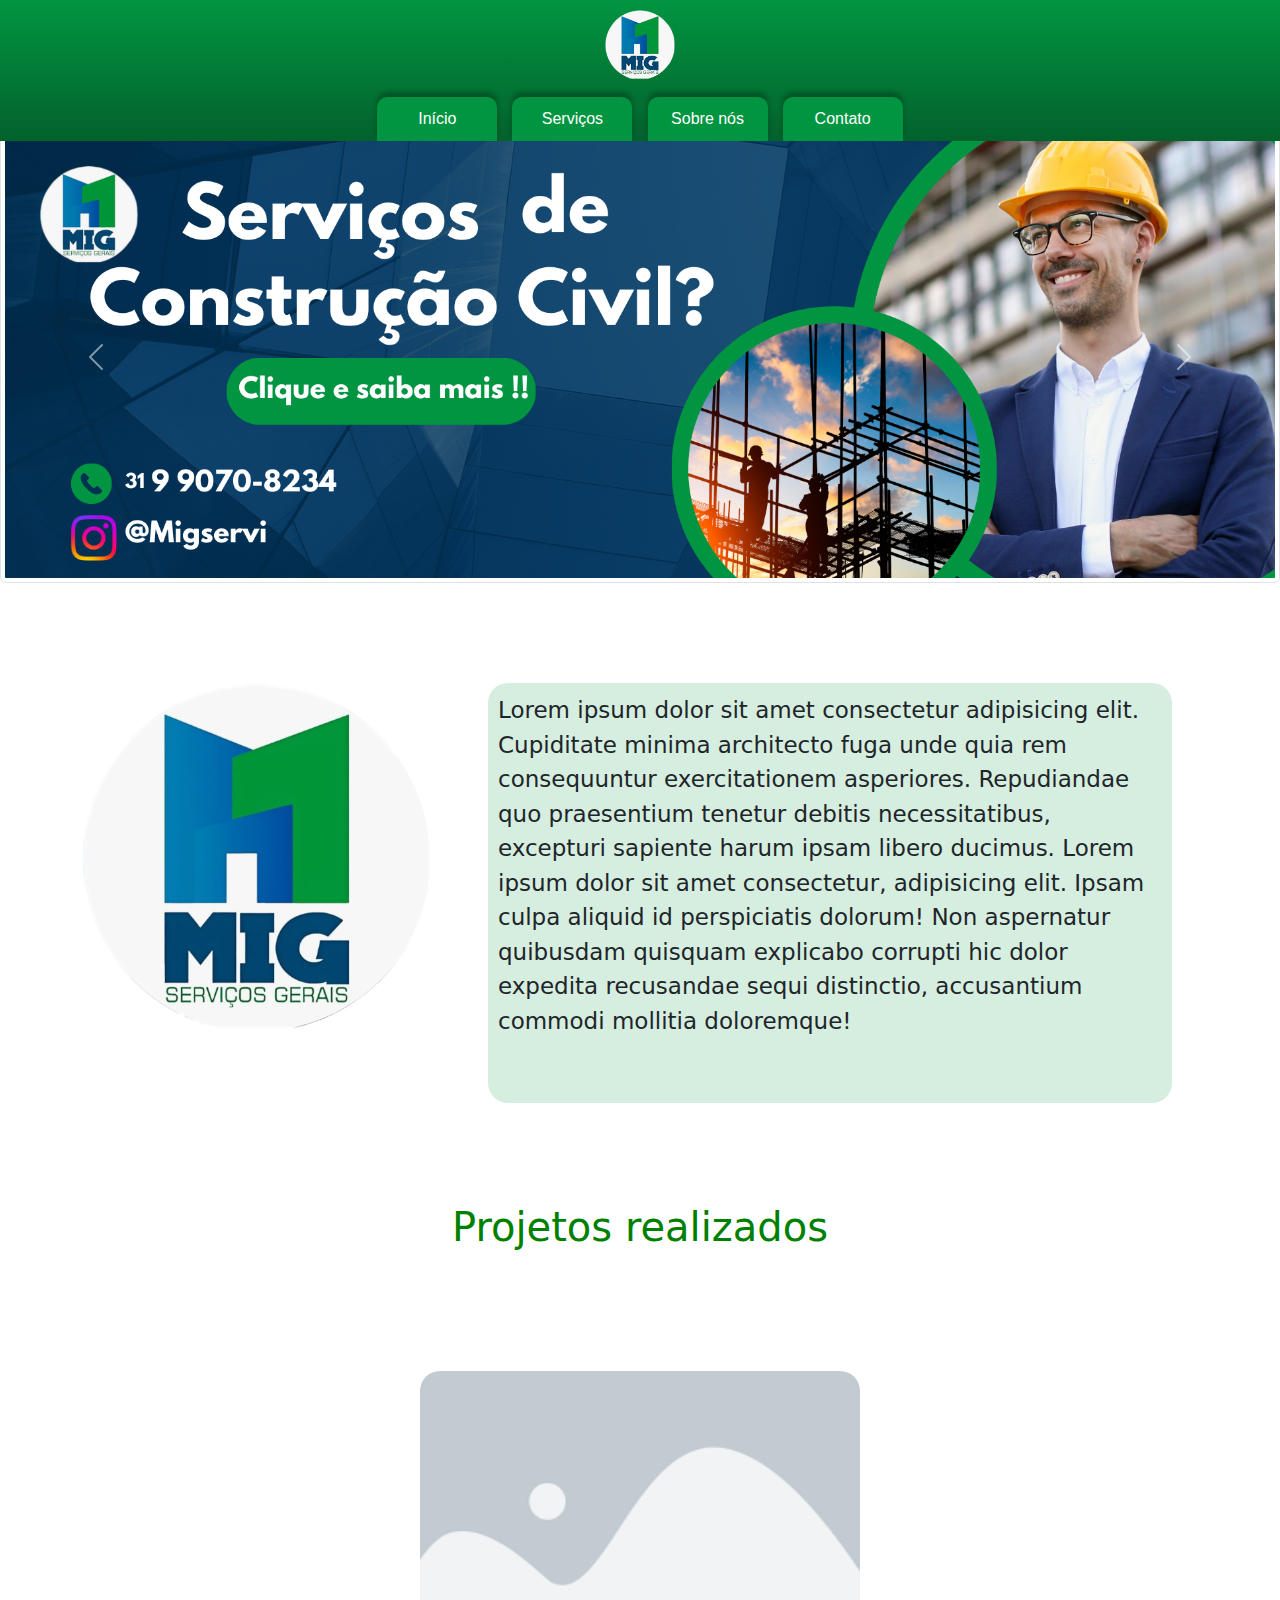
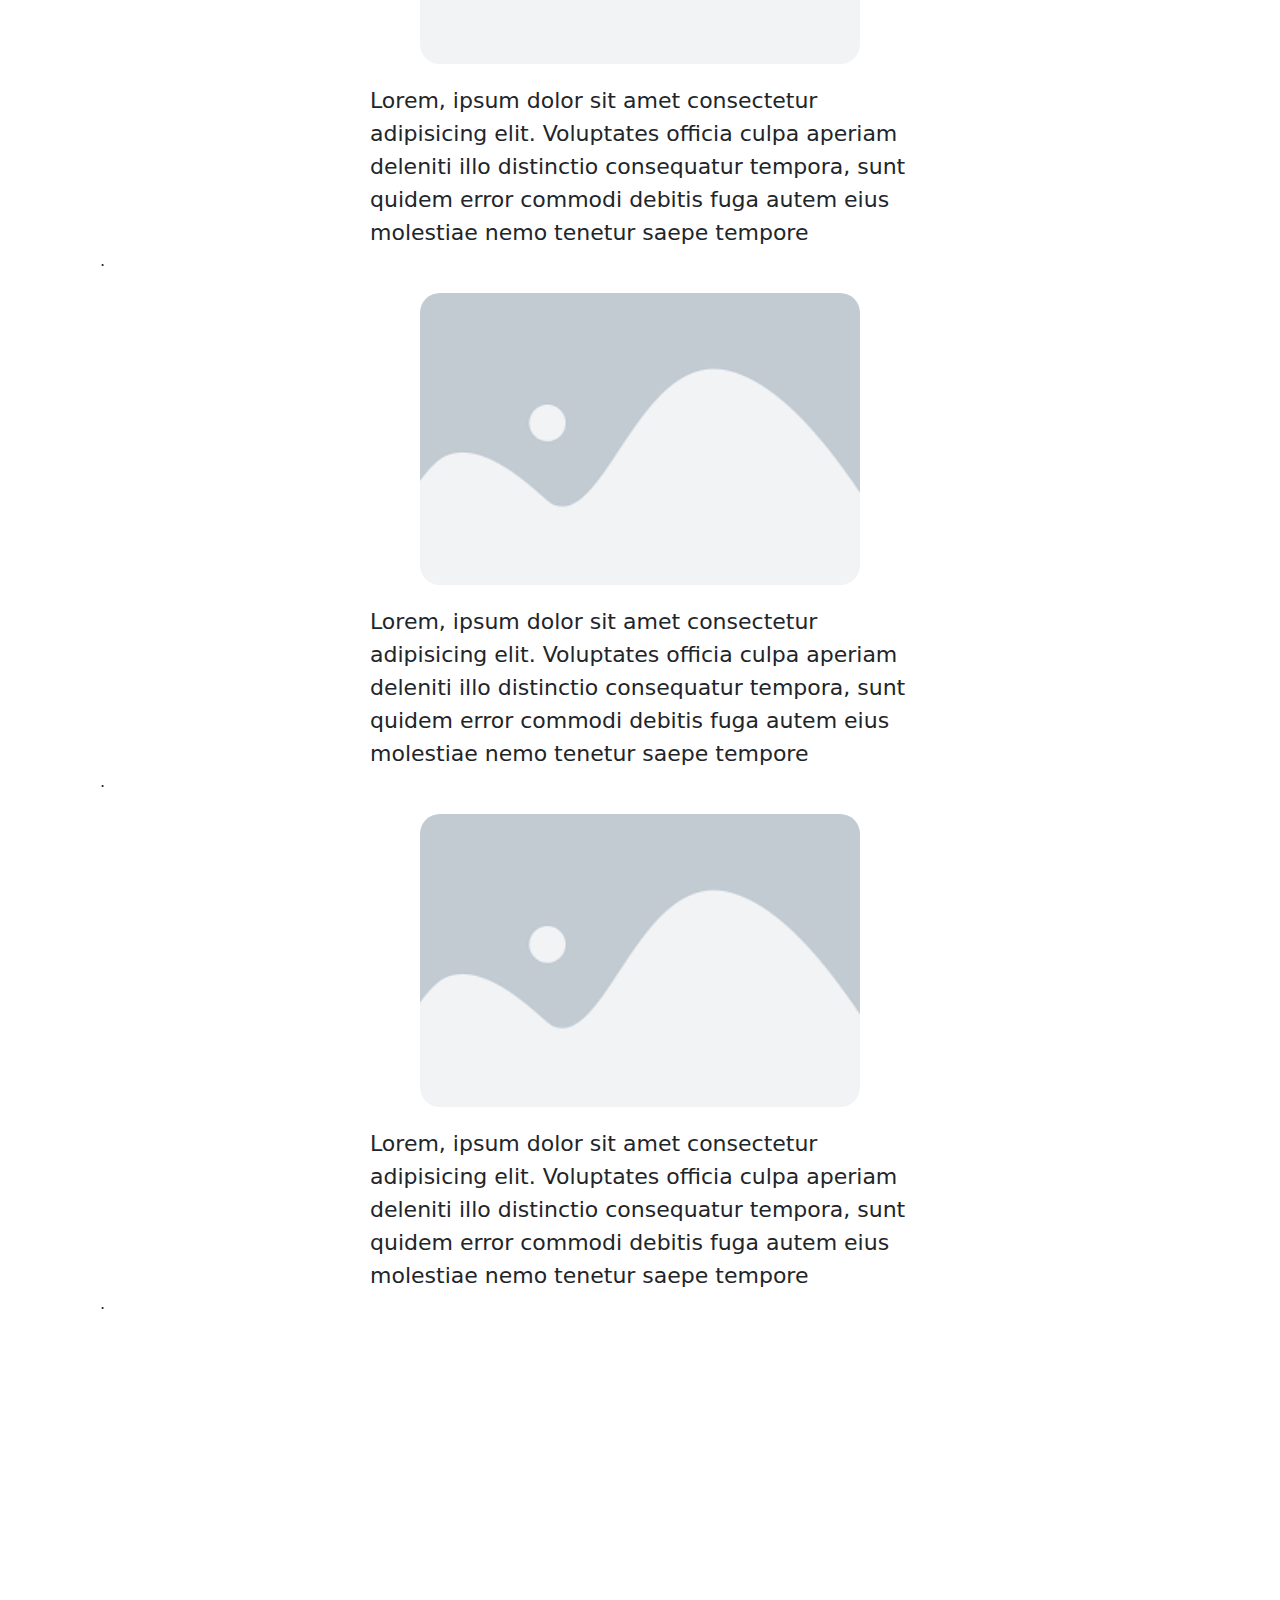
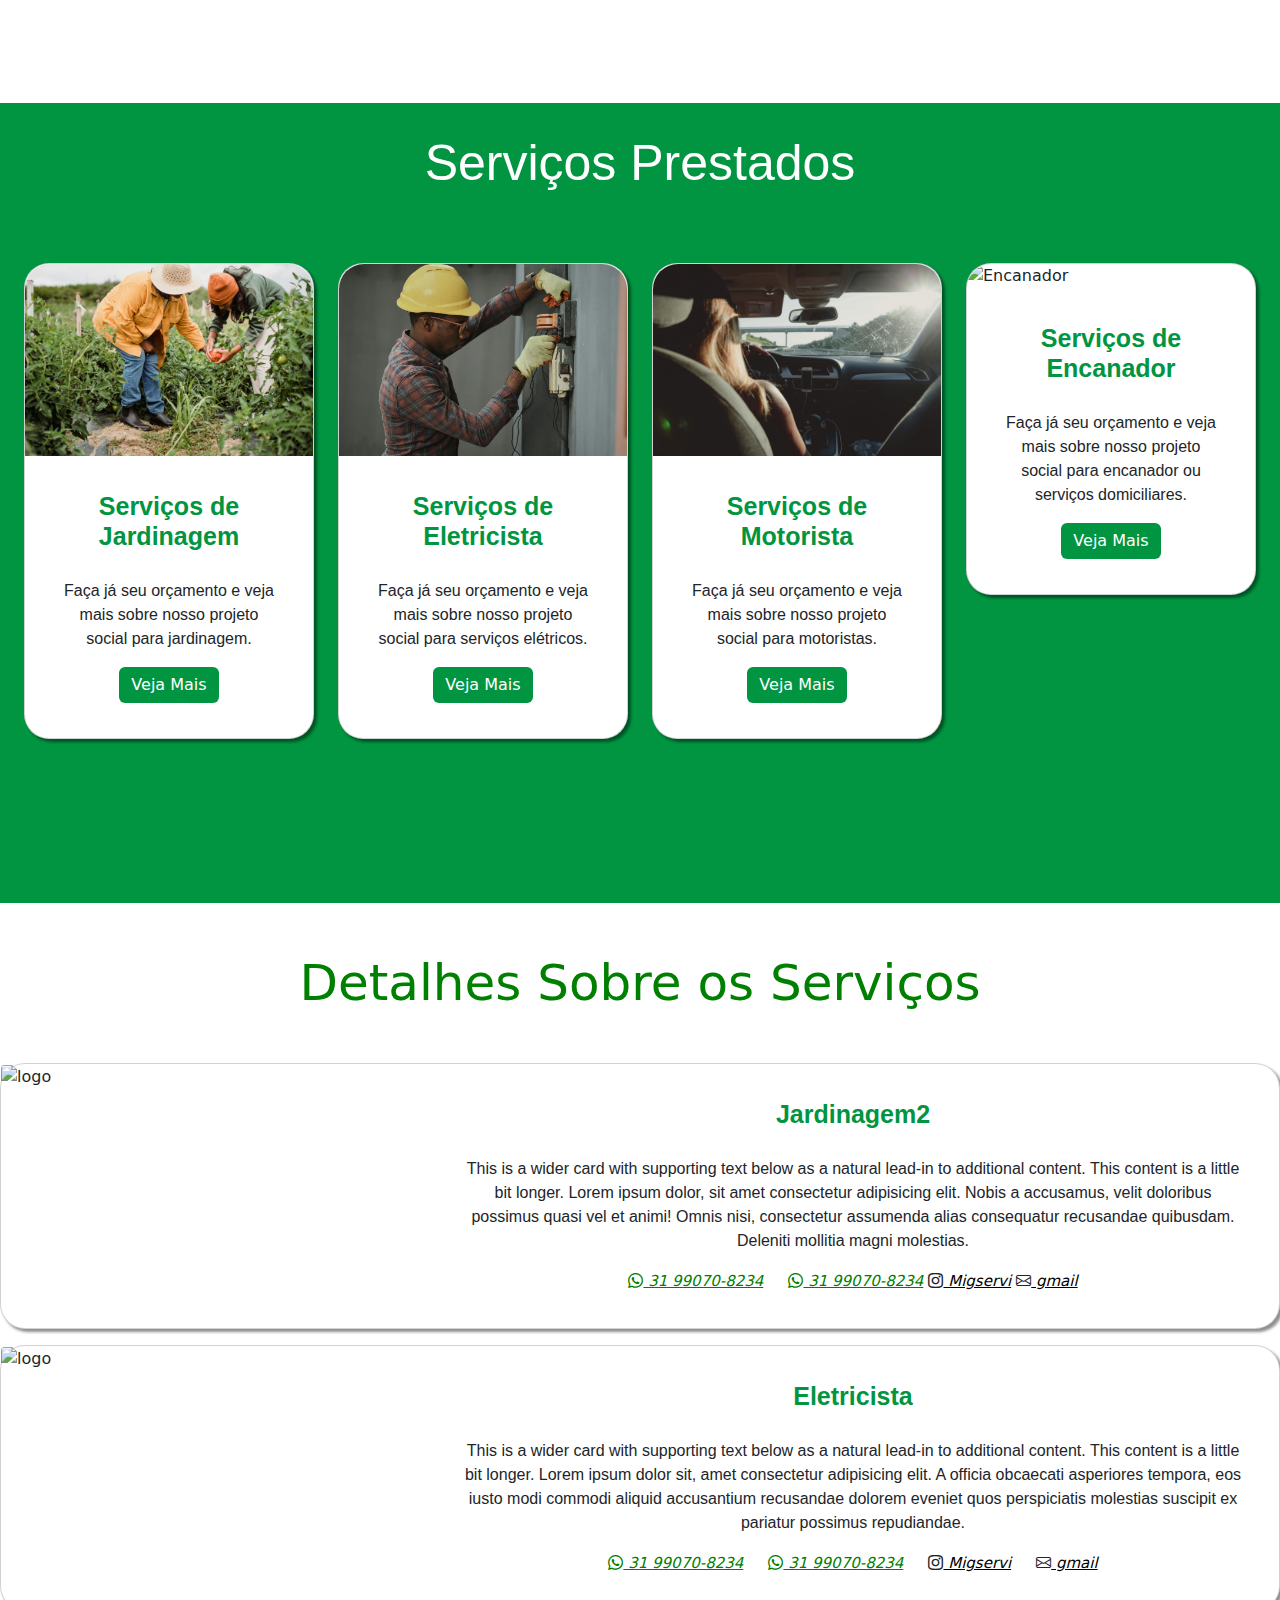
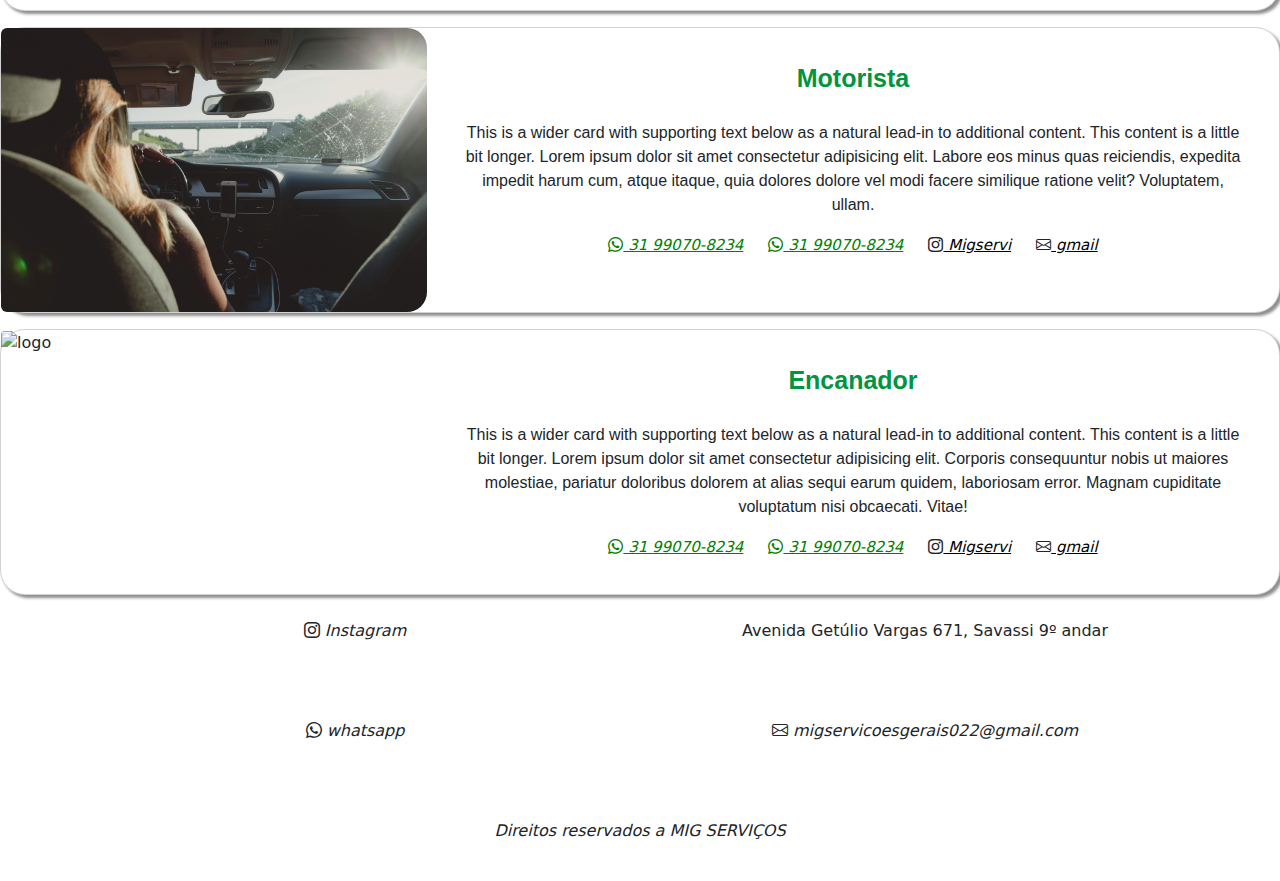
==== index.html @ 72999a4c "Initial commit" ====
<!DOCTYPE html>
<html lang="en">
<head>
    <meta charset="UTF-8">
    <meta name="viewport" content="width=device-width, initial-scale=1.0">
    <title>MIG Serviços</title>

    <link rel="shortcut icon" href="imagens/logo.png" type="image/x-icon">
      <!-- botstrap -->
      <link href="https://cdn.jsdelivr.net/npm/bootstrap@5.3.3/dist/css/bootstrap.min.css" rel="stylesheet" integrity="sha384-QWTKZyjpPEjISv5WaRU9OFeRpok6YctnYmDr5pNlyT2bRjXh0JMhjY6hW+ALEwIH" crossorigin="anonymous">

    
      

      

    <link rel="stylesheet" href="estilos/style.css">
    
    <link rel="stylesheet" href="estilos/media-queries.css">

    <link href="https://fonts.googleapis.com/css2?family=Material+Symbols+Outlined" rel="stylesheet" />

  

    <link rel="stylesheet" href="https://cdn.jsdelivr.net/npm/bootstrap-icons@1.11.3/font/bootstrap-icons.min.css">
</head>



<body onresize="mudouTamanho()">
<header>
    <h1><img style="width: 70px; position:static;" src="imagens/logo.png" alt="logo mig"></h1>
<span style="color: white;" id="burguer" class="material-symbols-outlined" onclick="clickMenu()">Menu</span>
<menu id="cab">
    <ul>
        <li><a href="#">Início</a></li>
        <li><a href="#s3">Serviços</a></li>
        <li><a href="#">Sobre nós</a></li>
        <li><a href="#ctt">Contato</a></li>
    </ul>
</menu>
</header>   




<!-- CORPO DA PAGINA -->


<!-- CARROSSEL -->
<main>
    
    <!-- Inicio do Carousel -->
    <div id="shortCarousel" class="carousel slide" data-ride="carousel" data-interval="5000">
        <div class="carousel-inner">
        <div class="carousel-inner">
            <div class="carousel-item active">
                <a href="https://wa.me/5531990708234?text=Ol%C3%A1+vim+do+Site+da+Mig+Servi%C3%A7os+%21%2" target="_blank">
                    <picture>
                        <source media="(max-width:650px)" srcset="imagens/limpeza.png" type="image/svg+xml">
                        <img src="imagens/tela1.png" class="img-fluid img-thumbnail" alt="...">
                      </picture>
                </a>
            </div>
            <div class="carousel-item">
                <a href="https://wa.me/5531990708234?text=Ol%C3%A1+vim+do+Site+da+Mig+Servi%C3%A7os+%21%2l" target="_blank">
                    <picture>
                        <source media="(max-width:650px)" srcset="imagens/tela3.2.png" type="image/svg+xml">
                        <img src="imagens/tela2.png" class="img-fluid img-thumbnail" alt="...">
                      </picture>
                </a>
            </div>
            <div class="carousel-item">
                <a href="https://wa.me/5531990708234?text=Ol%C3%A1+vim+do+Site+da+Mig+Servi%C3%A7os+%21%2" target="_blank">
                    <picture>
                        <source media="(max-width:650px)" srcset="imagens/tela1.2.png" type="image/svg+xml">
                        <img src="imagens/tela3.png" class="img-fluid img-thumbnail" alt="...">
                      </picture>
                </a>
            </div>
        </div>
        <a class="carousel-control-prev" href="#shortCarousel" role="button" data-slide="prev">
            <span class="carousel-control-prev-icon" aria-hidden="true"></span>
            <span class="sr-only"></span>
        </a>
        <a class="carousel-control-next" href="#shortCarousel" role="button" data-slide="next">
            <span class="carousel-control-next-icon" aria-hidden="true"></span>
            <span class="sr-only"></span>
        </a>
    </div>
    <!-- Fim do Carousel -->
    
    
    <!-- FIM CARROSSEL -->
    
    
    
    
    
        <section class="container-fluid " id="s1">
    
                <div class="container">
    
                    <div style="position: relative;top: 100px;" class="row">
    
                        <div class="col-4"> <img src="imagens/logo.png" alt=""></div>
                        <div id="txts1" class="col-8 align-self-center">Lorem ipsum dolor sit amet consectetur adipisicing elit. Cupiditate minima architecto fuga unde quia rem consequuntur exercitationem asperiores. Repudiandae quo praesentium tenetur debitis necessitatibus, excepturi sapiente harum ipsam libero ducimus. Lorem ipsum dolor sit amet consectetur, adipisicing elit. Ipsam culpa aliquid id perspiciatis dolorum! Non aspernatur quibusdam quisquam explicabo corrupti hic dolor expedita recusandae sequi distinctio, accusantium commodi mollitia doloremque! </div>
    
                    </div>
    
                </div>
    
                </section>
    
    
                <!-- PROJETOS INICIO -->
        <section style="display: block;" class="container-fluid" id="s2">
    
        <h1>Projetos realizados</h1>
    
        <div class="conatainer">
    
            <div class="row row-cols-1">
    
                <div class="col img"><img src="imagens/images.png" alt=""></div>
                <div class="col desc"><p>Lorem, ipsum dolor sit amet consectetur adipisicing elit. Voluptates officia culpa aperiam deleniti illo distinctio consequatur tempora, sunt quidem error commodi debitis fuga autem eius molestiae nemo tenetur saepe tempore</p>.</div>
                
                <div class="col img"><img src="imagens/images.png" alt=""></div>
                <div class="col desc"><p>Lorem, ipsum dolor sit amet consectetur adipisicing elit. Voluptates officia culpa aperiam deleniti illo distinctio consequatur tempora, sunt quidem error commodi debitis fuga autem eius molestiae nemo tenetur saepe tempore</p>.</div>
                
                <div class="col img"><img src="imagens/images.png" alt=""></div>
                <div class="col desc"><p>Lorem, ipsum dolor sit amet consectetur adipisicing elit. Voluptates officia culpa aperiam deleniti illo distinctio consequatur tempora, sunt quidem error commodi debitis fuga autem eius molestiae nemo tenetur saepe tempore</p>.</div>
    
    
            </div>
        </div>
        </section>
    
    
        <!-- PROJETOS FIM -->
    
    
        <section class="container-fluid" id="s3">
    
            <h1>Serviços Prestados</h1>
    
           <!-- Início dos cards -->
           <div class="cards">
            <div class="container-fluid mt-4">
                <div class="row">
                    <div class="col-md-3 mb-4">
                        <div class="card rounded-card">
                            <img src="imagens/jardinagem.jpg" class="card-img-top" alt="Jardinagem">
                            <div class="card-body">
                                <h5 class="card-title">Serviços de Jardinagem</h5>
                                <p class="card-text">Faça já seu orçamento e veja mais sobre nosso projeto social para
                                    jardinagem.</p>
                                <a href="#" class="btn btn-custom">Veja Mais</a>
                            </div>
                        </div>
                    </div>
                    <!-- card 2 -->
                    <div class="col-md-3 mb-4">
                        <div class="card rounded-card">
                            <img src="imagens/eletricista.jpg" class="card-img-top" alt="Eletricista">
                            <div class="card-body">
                                <h5 class="card-title">Serviços de Eletricista</h5>
                                <p class="card-text">Faça já seu orçamento e veja mais sobre nosso projeto social para
                                    serviços elétricos.</p>
                                <a href="#" class="btn btn-custom">Veja Mais</a>
                            </div>
                        </div>
                    </div>
                    <!-- card 3 -->
                    <div class="col-md-3 mb-4">
                        <div class="card rounded-card">
                            <img src="imagens/motorista.jpg" class="card-img-top" alt="Motorista">
                            <div class="card-body">
                                <h5 class="card-title">Serviços de Motorista</h5>
                                <p class="card-text">Faça já seu orçamento e veja mais sobre nosso projeto social para
                                    motoristas.</p>
                                <a href="#" class="btn btn-custom">Veja Mais</a>
                            </div>
                        </div>
                    </div>
                    <!-- card 4 -->
                    <div class="col-md-3 mb-4">
                        <div class="card rounded-card">
                            <img src="imagens/encanador.jpg" class="card-img-top" alt="Encanador">
                            <div class="card-body">
                                <h5 class="card-title">Serviços de Encanador</h5>
                                <p class="card-text">Faça já seu orçamento e veja mais sobre nosso projeto social para
                                    encanador ou serviços domiciliares.</p>
                                <a href="#" class="btn btn-custom">Veja Mais</a>
                            </div>
                        </div>
                    </div>
                </div>
            </div>
        </div>
        <!-- Fim dos cards -->
    
    
    
        </section>
            <!-- Fim dos cards -->
    
    
    
        <section class="container" id="s4"> </section>
    
        <h1 style="text-align: center; margin-top: -200px; margin-bottom: 50px; font-size: 50px;">Detalhes Sobre os Serviços</h1>
    
    
         <!-- Inicio cards horizontal -->
    
             <!-- inicio card horizontal 1 -->
             <div id="distanciacardshorizontal" class="card mb-3 mx-auto" >
                <div class="row g-0">
                    <div class="col-md-4">
                        <img id="imgcard" src="imagens/jardinagem2.jpg" class="img-fluid rounded-start" alt="logo">
                    </div>
                    <div class="col-md-8">
                        <div class="card-body">
                            <h5 class="card-title">Jardinagem2</h5>
                            <p class="card-text">This is a wider card with supporting text below as a natural lead-in to additional content. This content is a little bit longer. Lorem ipsum dolor, sit amet consectetur adipisicing elit. Nobis a accusamus, velit doloribus possimus quasi vel et animi! Omnis nisi, consectetur assumenda alias consequatur recusandae quibusdam. Deleniti mollitia magni molestias.</p>
                        <i class="bi bi-whatsapp" style="color: green; font-size: 15px"><a href="https://wa.me/5531990708234?text=Ol%C3%A1+vim+do+Site+da+Mig+Servi%C3%A7os+%21%21" target="_blank" style="color: green"> 31 99070-8234</a></i>
                             <i class="bi bi-whatsapp" style="color: green; font-size: 15px; margin-left:20px "><a href="https://wa.me/5531990708234?text=Ol%C3%A1+vim+do+Site+da+Mig+Servi%C3%A7os+%21%21" target="_blank" style="color: green"> 31 99070-8234</a></i>
                            <i class="bi bi-instagram" style="font-size: 15px;"><a href="https://instagram.com/migservi" target="_blank" style="color:black;"> Migservi</a></i>
                            <i class="bi bi-envelope" style="font-size: 15px;"><a href="mailto:migservicosgerais022@gmail.com?subject=Contratar Serviço&body=Venho%20do%20Site%20da%20Mig%20Servi%C3%A7os%2C%20quero%20saber%20mais%20sobre%20seus%20servi%C3%A7os!!" target="_blank" style="color:black;"> gmail</a></i>
                        </div>
                    </div>
                </div>
            </div>
            <!-- fim card horizontal 1 -->
    
    
            <!-- inicio card horizontal 2 -->
            <div id="distanciacardshorizontal" class="card mb-3 mx-auto" >
                <div class="row g-0">
                    <div class="col-md-4">
                        <img id="imgcard" src="imagens/eletricista2.jpg" class="img-fluid rounded-start" alt="logo">
                    </div>
                    <div class="col-md-8">
                        <div class="card-body">
                            <h5 class="card-title">Eletricista</h5>
                            <p class="card-text">This is a wider card with supporting text below as a natural lead-in to additional content. This content is a little bit longer. Lorem ipsum dolor sit, amet consectetur adipisicing elit. A officia obcaecati asperiores tempora, eos iusto modi commodi aliquid accusantium recusandae dolorem eveniet quos perspiciatis molestias suscipit ex pariatur possimus repudiandae.</p>
                        <i class="bi bi-whatsapp" style="color: green; font-size: 15px"><a href="https://wa.me/5531990708234?text=Ol%C3%A1+vim+do+Site+da+Mig+Servi%C3%A7os+%21%21" target="_blank" style="color: green"> 31 99070-8234</a></i>
                             <i class="bi bi-whatsapp" style="color: green; font-size: 15px; margin-left:20px "><a href="https://wa.me/5531990708234?text=Ol%C3%A1+vim+do+Site+da+Mig+Servi%C3%A7os+%21%21" target="_blank" style="color: green"> 31 99070-8234</a></i>
                            <i class="bi bi-instagram" style="font-size: 15px; margin-left:20px "><a href="https://instagram.com/migservi" target="_blank" style="color:black;"> Migservi</a></i>
                            <i class="bi bi-envelope" style="font-size: 15px; margin-left:20px "><a href="mailto:migservicosgerais022@gmail.com?subject=Contratar Serviço&body=Venho%20do%20Site%20da%20Mig%20Servi%C3%A7os%2C%20quero%20saber%20mais%20sobre%20seus%20servi%C3%A7os!!" target="_blank" style="color:black;"> gmail</a></i>
                        </div>
                    </div>
                </div>
            </div>
            <!-- fim card horizontal 2 -->
    
    
             <!-- inicio card horizontal 3 -->
             <div id="distanciacardshorizontal" class="card mb-3 mx-auto" >
                <div class="row g-0">
                    <div class="col-md-4">
                        <img id="imgcard" src="imagens/motorista.jpg" class="img-fluid rounded-start" alt="logo">
                    </div>
                    <div class="col-md-8">
                        <div class="card-body">
                            <h5 class="card-title">Motorista</h5>
                            <p class="card-text">This is a wider card with supporting text below as a natural lead-in to additional content. This content is a little bit longer. Lorem ipsum dolor sit amet consectetur adipisicing elit. Labore eos minus quas reiciendis, expedita impedit harum cum, atque itaque, quia dolores dolore vel modi facere similique ratione velit? Voluptatem, ullam.</p>
                        <i class="bi bi-whatsapp" style="color: green; font-size: 15px"><a href="https://wa.me/5531990708234?text=Ol%C3%A1+vim+do+Site+da+Mig+Servi%C3%A7os+%21%21" target="_blank" style="color: green"> 31 99070-8234</a></i>
                             <i class="bi bi-whatsapp" style="color: green; font-size: 15px; margin-left:20px "><a href="https://wa.me/5531990708234?text=Ol%C3%A1+vim+do+Site+da+Mig+Servi%C3%A7os+%21%21" target="_blank" style="color: green"> 31 99070-8234</a></i>
                            <i class="bi bi-instagram" style="font-size: 15px; margin-left:20px "><a href="https://instagram.com/migservi" target="_blank" style="color:black;"> Migservi</a></i>
                            <i class="bi bi-envelope" style="font-size: 15px; margin-left:20px "><a href="mailto:migservicosgerais022@gmail.com?subject=Contratar Serviço&body=Venho%20do%20Site%20da%20Mig%20Servi%C3%A7os%2C%20quero%20saber%20mais%20sobre%20seus%20servi%C3%A7os!!" target="_blank" style="color:black;"> gmail</a></i>
                        </div>
                    </div>
                </div>
            </div>
            <!-- fim card horizontal 3 -->
    
    
             <!-- inicio card horizontal 4 -->
             <div id="distanciacardshorizontal" class="card mb-3 mx-auto" >
                <div class="row g-0">
                    <div class="col-md-4">
                        <img id="imgcard" src="imagens/encanador.jpg" class="img-fluid rounded-start" alt="logo">
                    </div>
                    <div class="col-md-8">
                        <div class="card-body">
                            <h5 class="card-title">Encanador</h5>
                            <p class="card-text">This is a wider card with supporting text below as a natural lead-in to additional content. This content is a little bit longer. Lorem ipsum dolor sit amet consectetur adipisicing elit. Corporis consequuntur nobis ut maiores molestiae, pariatur doloribus dolorem at alias sequi earum quidem, laboriosam error. Magnam cupiditate voluptatum nisi obcaecati. Vitae!</p>
                        <i class="bi bi-whatsapp" style="color: green; font-size: 15px"><a href="https://wa.me/5531990708234?text=Ol%C3%A1+vim+do+Site+da+Mig+Servi%C3%A7os+%21%21" target="_blank" style="color: green"> 31 99070-8234</a></i>
                             <i class="bi bi-whatsapp" style="color: green; font-size: 15px; margin-left:20px "><a href="https://wa.me/5531990708234?text=Ol%C3%A1+vim+do+Site+da+Mig+Servi%C3%A7os+%21%21" target="_blank" style="color: green"> 31 99070-8234</a></i>
                            <i class="bi bi-instagram" style="font-size: 15px; margin-left:20px "><a href="https://instagram.com/migservi" target="_blank" style="color:black;"> Migservi</a></i>
                            <i class="bi bi-envelope" style="font-size: 15px; margin-left:20px "><a href="mailto:migservicosgerais022@gmail.com?subject=Contratar Serviço&body=Venho%20do%20Site%20da%20Mig%20Servi%C3%A7os%2C%20quero%20saber%20mais%20sobre%20seus%20servi%C3%A7os!!" target="_blank" style="color:black;"> gmail</a></i>
                        </div>
                    </div>
                </div>
            </div>
            <!-- fim card horizontal 4 -->
    
    
    
    
    
       
       <!-- fim dos cards horizontais  -->
    
</main>



<footer  id="ctt" class="container">



    <div class="row row-cols-2 align-items-center justify-content-center">
    

        <div class="col"><strong>Informações para contato</strong></div>

        <div class="col"><strong>Informações de endereço</strong></div>
    
        <div class="col"><i class="bi bi-instagram"> Instagram</i></div>

        <div class="col"> Avenida Getúlio Vargas 671, Savassi 9º andar</i></div>
    
        <div class="col"><i class="bi bi-whatsapp"> whatsapp</i></div>

      
        
        <div class="col "><i class="bi bi-envelope">  migservicoesgerais022@gmail.com </i></div>
        
        <div class="col "><i class="bi bi-copyright"> Direitos reservados a MIG SERVIÇOS</i></div>


        

   
    
   
    

        
    
        
    
        

    </div>


</footer>





<!-- CORPO DA PAGINA -->







    



<script>


   
    function mudouTamanho(){
        if (window.innerWidth >=768){
            cab.style.display ='block'
        }else{
            cab.style.display='none'
        }
        }


    function clickMenu(){

        if (cab.style.display=='block'){
        cab.style.display='none'
        }
        else{
            cab.style.display="block"
        }
    }



</script>

<script src="https://code.jquery.com/jquery-3.5.1.slim.min.js"></script>
    <script src="https://cdn.jsdelivr.net/npm/@popperjs/core@2.9.2/dist/umd/popper.min.js"></script>
    <script src="https://maxcdn.bootstrapcdn.com/bootstrap/4.5.2/js/bootstrap.min.js"></script>




</body>
</html>
---- estilos/style.css ----
/*paleta de cores
#2E77AA
#019541
#003459
*/
/* CABEÇALHO */


@charset "utf-8";

*{
    margin: 0px;
    padding: 0px;
}


html{
    width: 100vw;
    height: 100vh;
    background-color: rgb(255, 255, 255);
    position:relative;
    top:-150px
}
body{
    margin-top: 150px;
    height: 100vh;
}


header{
    background-color: rgb(255, 255, 255);
}

header h1{
    padding: 10px;
    font-size: 50px;
    font-family: 'Courier New', Courier, monospace;
    text-align: center;
}


span#burguer{
    display: block;
    text-align: center;
   background-color:  #003459;
   padding: 10px;
}

#burguer:hover{
    cursor:pointer;
    background-color:  #024676;
}



menu{
    display: none;
}
menu ul{
    list-style-type: none;
    padding-left: 0px;
    margin-bottom: 0px;
}
menu a {
    text-decoration: none;
    text-align: center;
    padding: 10px;
    display: block;
    background-color: #019541;
    box-shadow: 0px -5px 5px rgba(0, 0, 0, 0.267);
   
    color: white;
    border-top: 1px solid black;
    font-family: Arial, Helvetica, sans-serif;
}

menu a:hover{
    background-color: #01b44f;
}


/* FIM CABEÇALHO */



/* CARROSSEL */





.carousel-item img {
    width: 100%;
    vertical-align: middle;
}





.next {
    right: 0;
    border-radius: 3px 0 0 3px;
}

.prev:hover, .next:hover {
    background-color: rgba(0,0,0,0.8);
}





h1{
    color: green;
}

/* CARROSSEL */



#s1{
    height: 600px;
    display: block;
    background-color:#ffffff ;
}


#s1 img{
    width: 300px;
    display: none;
}

#s1 div.col-4{
    display: none;
}

#txts1{
    background-color: #01954129;
    border-radius: 20px;
    margin: auto;
    padding: 10px;
    width: 400px;
}



#s2 h1{
    text-align: center;
    margin-top:20px;
    margin-bottom: 120px;
}

#s2 img{
    display: flex;
    margin: auto;
    width: 400px;
}

#s2 .row .desc{  
  padding: 0px 100px;
  width: 100%;
  margin:auto;
  margin:20px 0px ;
}


#s2{
    width: 100%;
    height: 600px;
    background-color:#ffffff ;
    margin-bottom: 30px;
    margin-bottom: 1000px;
    display: block;
    
    
}



#s3{
    width: 100%;
    height: 800px;
    background-color:#019541;
    
    
 
}

#s3 h1{
    font-family: 'League Spartan', sans-serif;
    font-size: 50px;
    padding-top: 30px;
    text-align: center;
    color: white;
}

/* CARDS */
.cards {
    margin-top: 70px;
    
}

.card {
    border-radius: 25px; /* Adjuste o valor conforme necessário */
    box-shadow: 3px 3px 3px rgba(0, 0, 0, 0.446);
}

.card-img-top {
    border-top-left-radius: 25px;
    border-top-right-radius: 25px;
}

.card-title {
    font-weight: bold;
    font-family: 'League Spartan', sans-serif;
    text-align: center;
}

.card-text {
    font-family: 'League Spartan', sans-serif;
}

.card-body {
    text-align: center; /* Center align the content within the card body */
}

.btn-custom {
    background-color: #019541;
    color: white;
    border: none;
    text-align: center; /* Center align the text within the button */
    display: inline-block; /* Make the button inline block for center alignment */
}

.btn-custom:hover {
    background-color: #45a049;
    font-family: 'League Spartan', sans-serif;
}

/* SEÇÃO 4 */

#s4{
    width: 100%;
    height: 600px;
    background-color:#ffffff ;
    margin-top: 1500px;
}

#imgcard{
    border-radius: 20px;
}

.card-body{
    padding: 35px;
}

.card-title{
    font-size: 25px;
    padding-bottom: 20px;
    color: #019541;
}






.col-4,.col-8{
    
    height: 420px;
}



/*FOOTER*//*FOOTER*//*FOOTER*//*FOOTER*//*FOOTER*//*FOOTER*//*FOOTER*/
/*FOOTER*//*FOOTER*//*FOOTER*//*FOOTER*//*FOOTER*//*FOOTER*//*FOOTER*/

footer{
    width: 100%;
    height: 400px;
    margin: auto;

}

footer .col{
    display: flex;
    justify-content: center;
    
   
    
}
footer .row{
    display:flex;
    height: 100%;
    
    

}
.col i{
    margin: 0;
}
---- estilos/media-queries.css ----
@media screen and (min-width:768px){


    main{
        position:relative;
        top: 130px;
    }
   

    span#burguer{
        display: none;
    }

    menu{
        display: block;
        padding-top: 0px;
        text-align: center;
        
    }

    menu li{
        display: inline-block;
        width: 130px;
        
    }
    menu a{
        border: none;
        margin: 0px 5px;
        font-family: 'League Spartan', sans-serif;
        border-radius: 10px 10px 0px 0px;
        
    }
    header{
        background-image: linear-gradient(to bottom,#019541,#03612c );
        position: fixed;
        top: 0;
        width: 100%;
        background-color: #333;
        color: white;
        text-align: center;
        z-index: 1000; /* Garante que o cabeçalho fique acima de outros elementos */
    }

    .shortCarouse{
        height: 400px;
    }


    #s1 img{
        width: 350px;
        display: block;
    }
    
    #s1 div.col-4{
        display: block;
    }
    
    #txts1{
        background-color: #01954129;
        border-radius: 20px;
        margin: auto;
        padding: 10px;
        width: 60%;
        font-size: 23px;

    }



    #s2{
        width: 100%;
        height: 600px;
        background-color:#ffffff ;
        margin-bottom: 30px;
        margin-bottom: 1500px;
        display: block;
        
        
    }

   #s2 .img img{
        width: 35%;
        border-radius: 20px;
    }

    #s2 .desc p{
        width: 50%;
        font-size: 22px;
        margin: auto;
    }

    #s3{
        margin-top: 1500px;
    }

    /* CARDS */
    #s4{
       height: 200px;
        margin-top: 50px;
        background-color:#ffffff ;
        color: white;
        
    }




   
    /* CARDS */
}
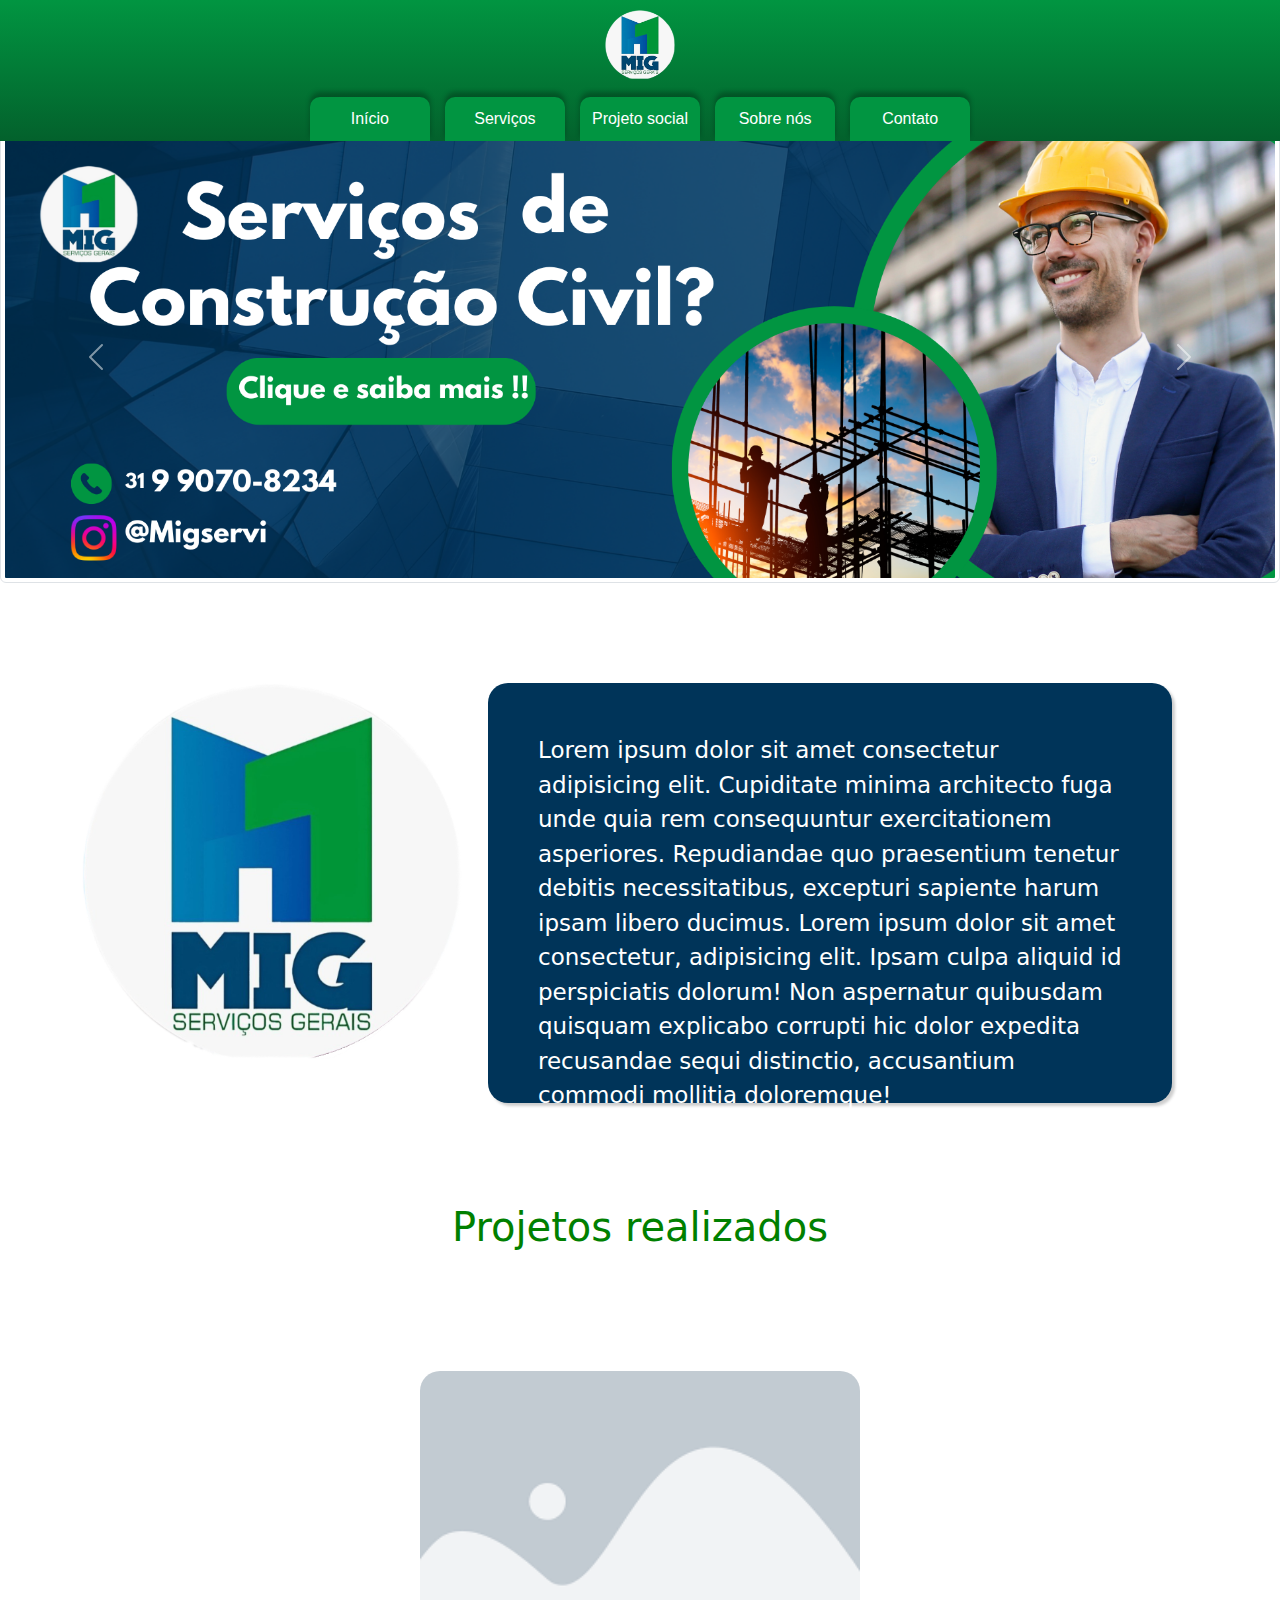
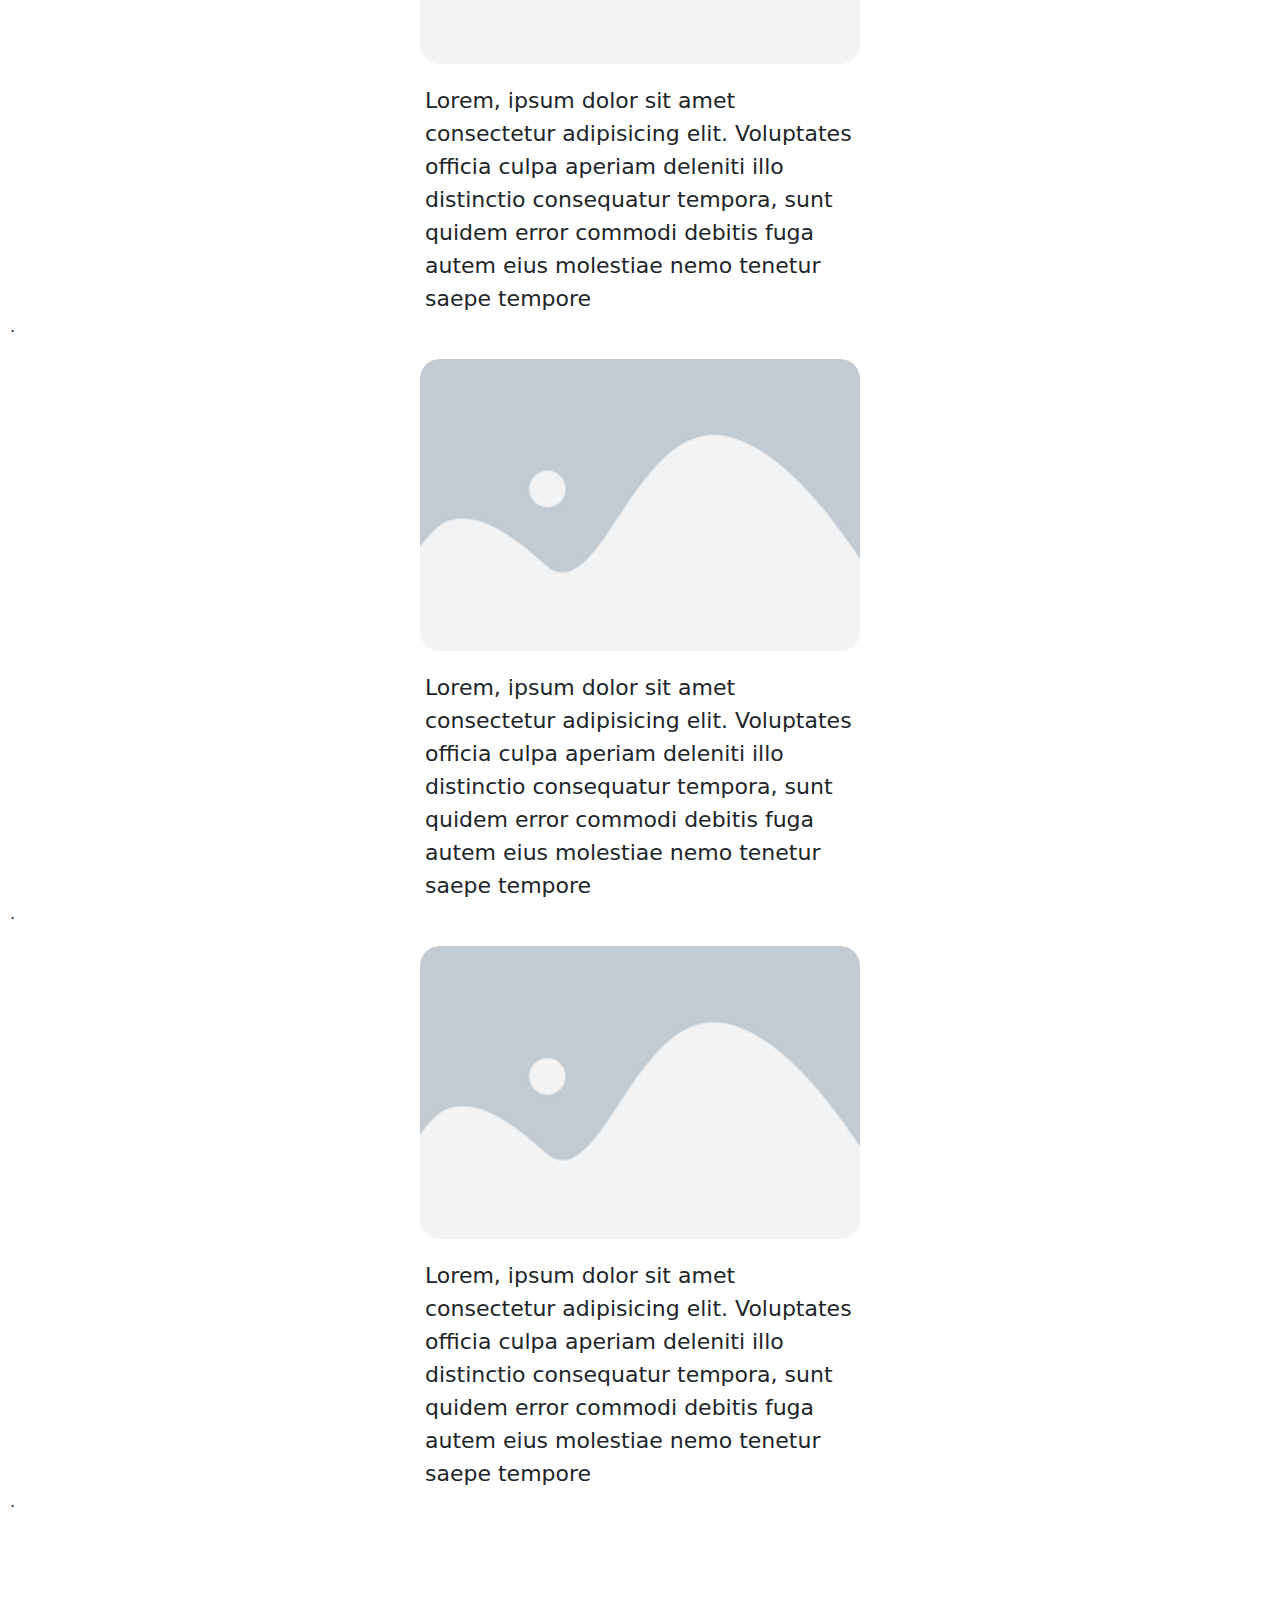
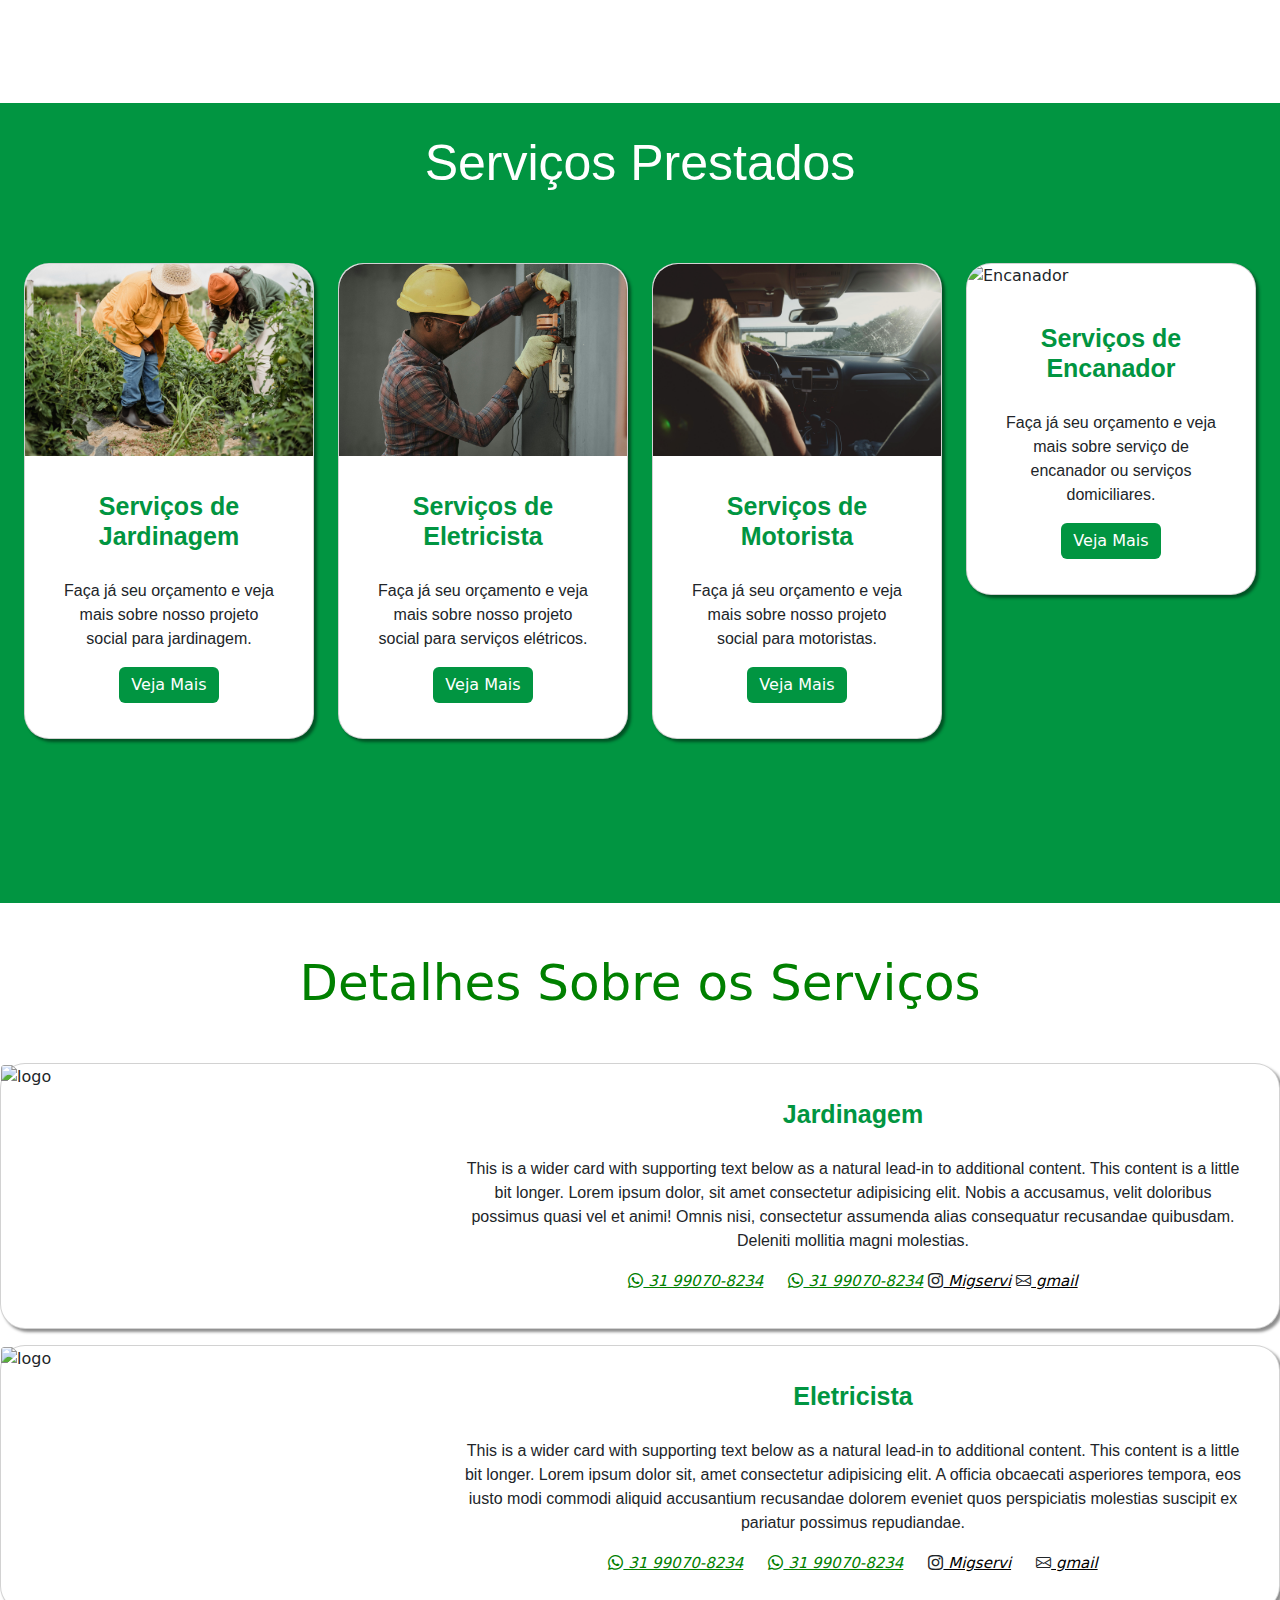
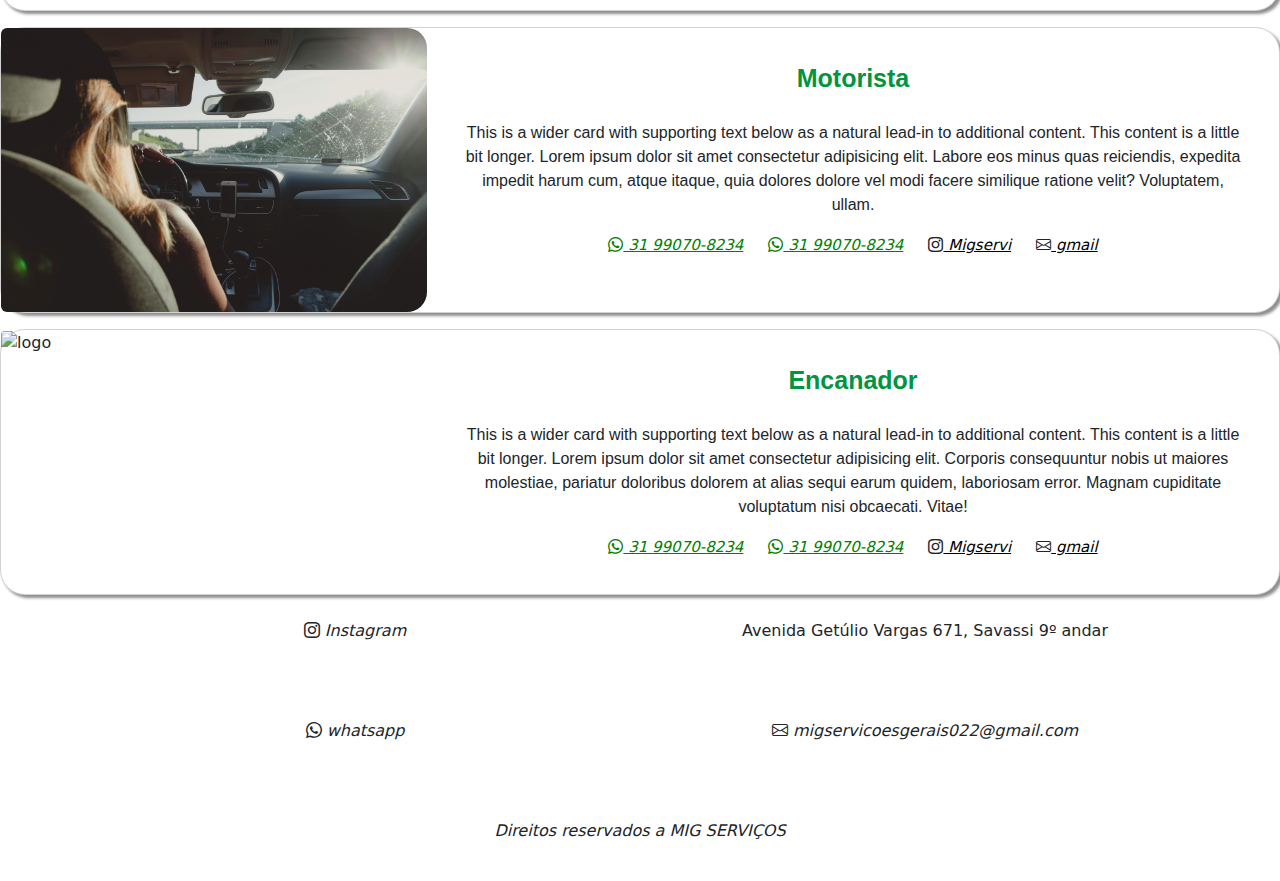
==== commit ee3d1c78: "mig" ====
--- a/index.html
+++ b/index.html
@@ -35,7 +35,8 @@
     <ul>
         <li><a href="#">Início</a></li>
         <li><a href="#s3">Serviços</a></li>
-        <li><a href="#">Sobre nós</a></li>
+        <li><a href="tela-2/index.html">Projeto social</a></li>
+        <li><a href="#s1">Sobre nós</a></li>
         <li><a href="#ctt">Contato</a></li>
     </ul>
 </menu>
@@ -155,7 +156,7 @@
                                 <h5 class="card-title">Serviços de Jardinagem</h5>
                                 <p class="card-text">Faça já seu orçamento e veja mais sobre nosso projeto social para
                                     jardinagem.</p>
-                                <a href="#" class="btn btn-custom">Veja Mais</a>
+                                <a href="https://wa.me/5531990708234?text=Ol%C3%A1+vim+do+Site+da+Mig+Servi%C3%A7os+%21%2" target="_blank" class="btn btn-custom">Veja Mais</a>
                             </div>
                         </div>
                     </div>
@@ -167,7 +168,7 @@
                                 <h5 class="card-title">Serviços de Eletricista</h5>
                                 <p class="card-text">Faça já seu orçamento e veja mais sobre nosso projeto social para
                                     serviços elétricos.</p>
-                                <a href="#" class="btn btn-custom">Veja Mais</a>
+                                <a href="https://wa.me/5531990708234?text=Ol%C3%A1+vim+do+Site+da+Mig+Servi%C3%A7os+%21%2" target="_blank" class="btn btn-custom">Veja Mais</a>
                             </div>
                         </div>
                     </div>
@@ -179,7 +180,7 @@
                                 <h5 class="card-title">Serviços de Motorista</h5>
                                 <p class="card-text">Faça já seu orçamento e veja mais sobre nosso projeto social para
                                     motoristas.</p>
-                                <a href="#" class="btn btn-custom">Veja Mais</a>
+                                <a href="https://wa.me/5531990708234?text=Ol%C3%A1+vim+do+Site+da+Mig+Servi%C3%A7os+%21%2" target="_blank" class="btn btn-custom">Veja Mais</a>
                             </div>
                         </div>
                     </div>
@@ -189,9 +190,9 @@
                             <img src="imagens/encanador.jpg" class="card-img-top" alt="Encanador">
                             <div class="card-body">
                                 <h5 class="card-title">Serviços de Encanador</h5>
-                                <p class="card-text">Faça já seu orçamento e veja mais sobre nosso projeto social para
+                                <p class="card-text">Faça já seu orçamento e veja mais sobre serviço de
                                     encanador ou serviços domiciliares.</p>
-                                <a href="#" class="btn btn-custom">Veja Mais</a>
+                                <a href="https://wa.me/5531990708234?text=Ol%C3%A1+vim+do+Site+da+Mig+Servi%C3%A7os+%21%2" target="_blank" class="btn btn-custom">Veja Mais</a>
                             </div>
                         </div>
                     </div>
@@ -222,7 +223,7 @@
                     </div>
                     <div class="col-md-8">
                         <div class="card-body">
-                            <h5 class="card-title">Jardinagem2</h5>
+                            <h5 class="card-title">Jardinagem</h5>
                             <p class="card-text">This is a wider card with supporting text below as a natural lead-in to additional content. This content is a little bit longer. Lorem ipsum dolor, sit amet consectetur adipisicing elit. Nobis a accusamus, velit doloribus possimus quasi vel et animi! Omnis nisi, consectetur assumenda alias consequatur recusandae quibusdam. Deleniti mollitia magni molestias.</p>
                         <i class="bi bi-whatsapp" style="color: green; font-size: 15px"><a href="https://wa.me/5531990708234?text=Ol%C3%A1+vim+do+Site+da+Mig+Servi%C3%A7os+%21%21" target="_blank" style="color: green"> 31 99070-8234</a></i>
                              <i class="bi bi-whatsapp" style="color: green; font-size: 15px; margin-left:20px "><a href="https://wa.me/5531990708234?text=Ol%C3%A1+vim+do+Site+da+Mig+Servi%C3%A7os+%21%21" target="_blank" style="color: green"> 31 99070-8234</a></i>
--- a/estilos/style.css
+++ b/estilos/style.css
@@ -122,7 +122,7 @@
 #s1{
     height: 600px;
     display: block;
-    background-color:#ffffff ;
+    background-color: white;
 }
 
 
@@ -136,11 +136,13 @@
 }
 
 #txts1{
-    background-color: #01954129;
+    background-color: #003459;
+    color: white;
+    border-radius: 0px;
+    margin: auto;
+    padding: 30px;
+    width: 350px;
     border-radius: 20px;
-    margin: auto;
-    padding: 10px;
-    width: 400px;
 }
 
 
@@ -158,7 +160,7 @@
 }
 
 #s2 .row .desc{  
-  padding: 0px 100px;
+  padding: 0px 10px;
   width: 100%;
   margin:auto;
   margin:20px 0px ;
@@ -169,7 +171,7 @@
     width: 100%;
     height: 600px;
     background-color:#ffffff ;
-    margin-bottom: 30px;
+    
     margin-bottom: 1000px;
     display: block;
     
@@ -179,6 +181,7 @@
 
 
 #s3{
+    border-top: 0px;
     width: 100%;
     height: 800px;
     background-color:#019541;
--- a/estilos/media-queries.css
+++ b/estilos/media-queries.css
@@ -47,7 +47,7 @@
 
 
     #s1 img{
-        width: 350px;
+        width: 380px;
         display: block;
     }
     
@@ -56,10 +56,13 @@
     }
     
     #txts1{
-        background-color: #01954129;
+        background-color: #003459;
+        box-shadow: 3px 3px 3px rgba(0, 0, 0, 0.196);
+        color: white;
+        padding: 50px;
         border-radius: 20px;
         margin: auto;
-        padding: 10px;
+
         width: 60%;
         font-size: 23px;
 
@@ -87,6 +90,7 @@
         width: 50%;
         font-size: 22px;
         margin: auto;
+        padding: 0px 100px;
     }
 
     #s3{
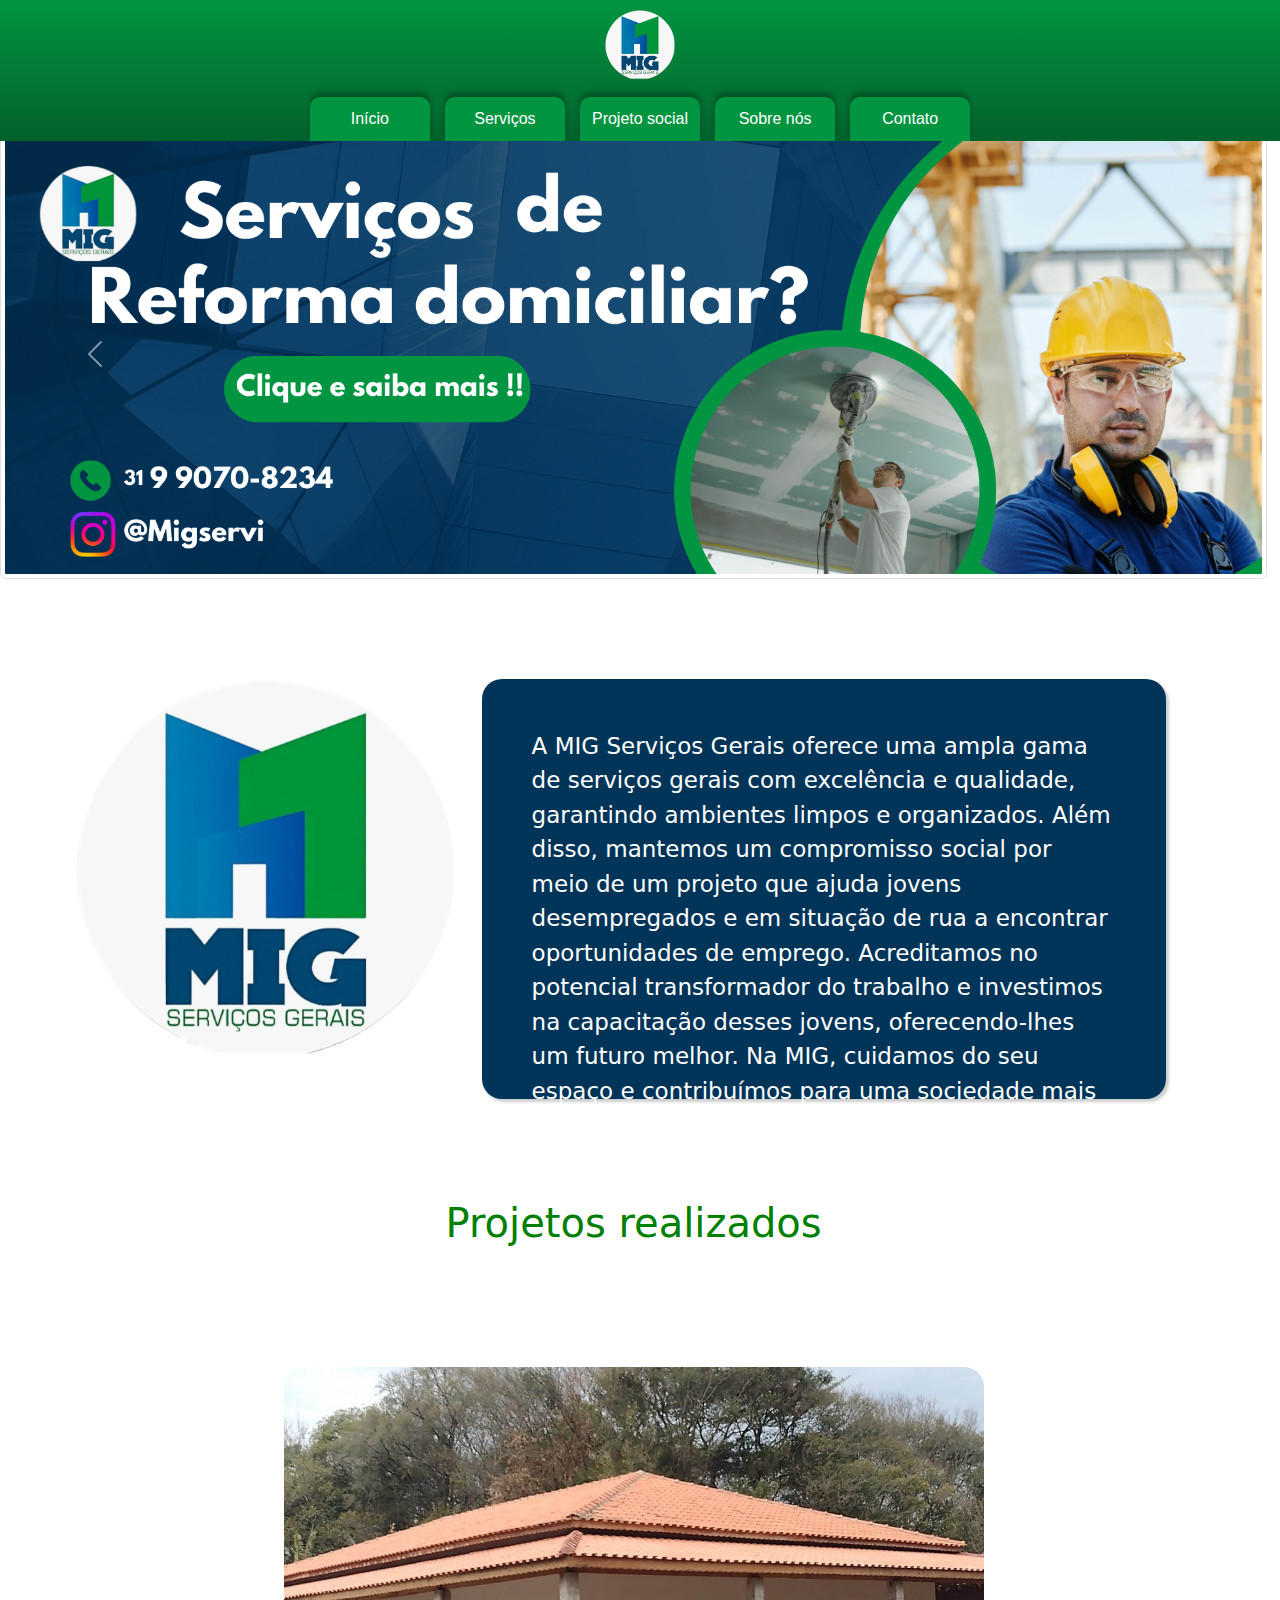
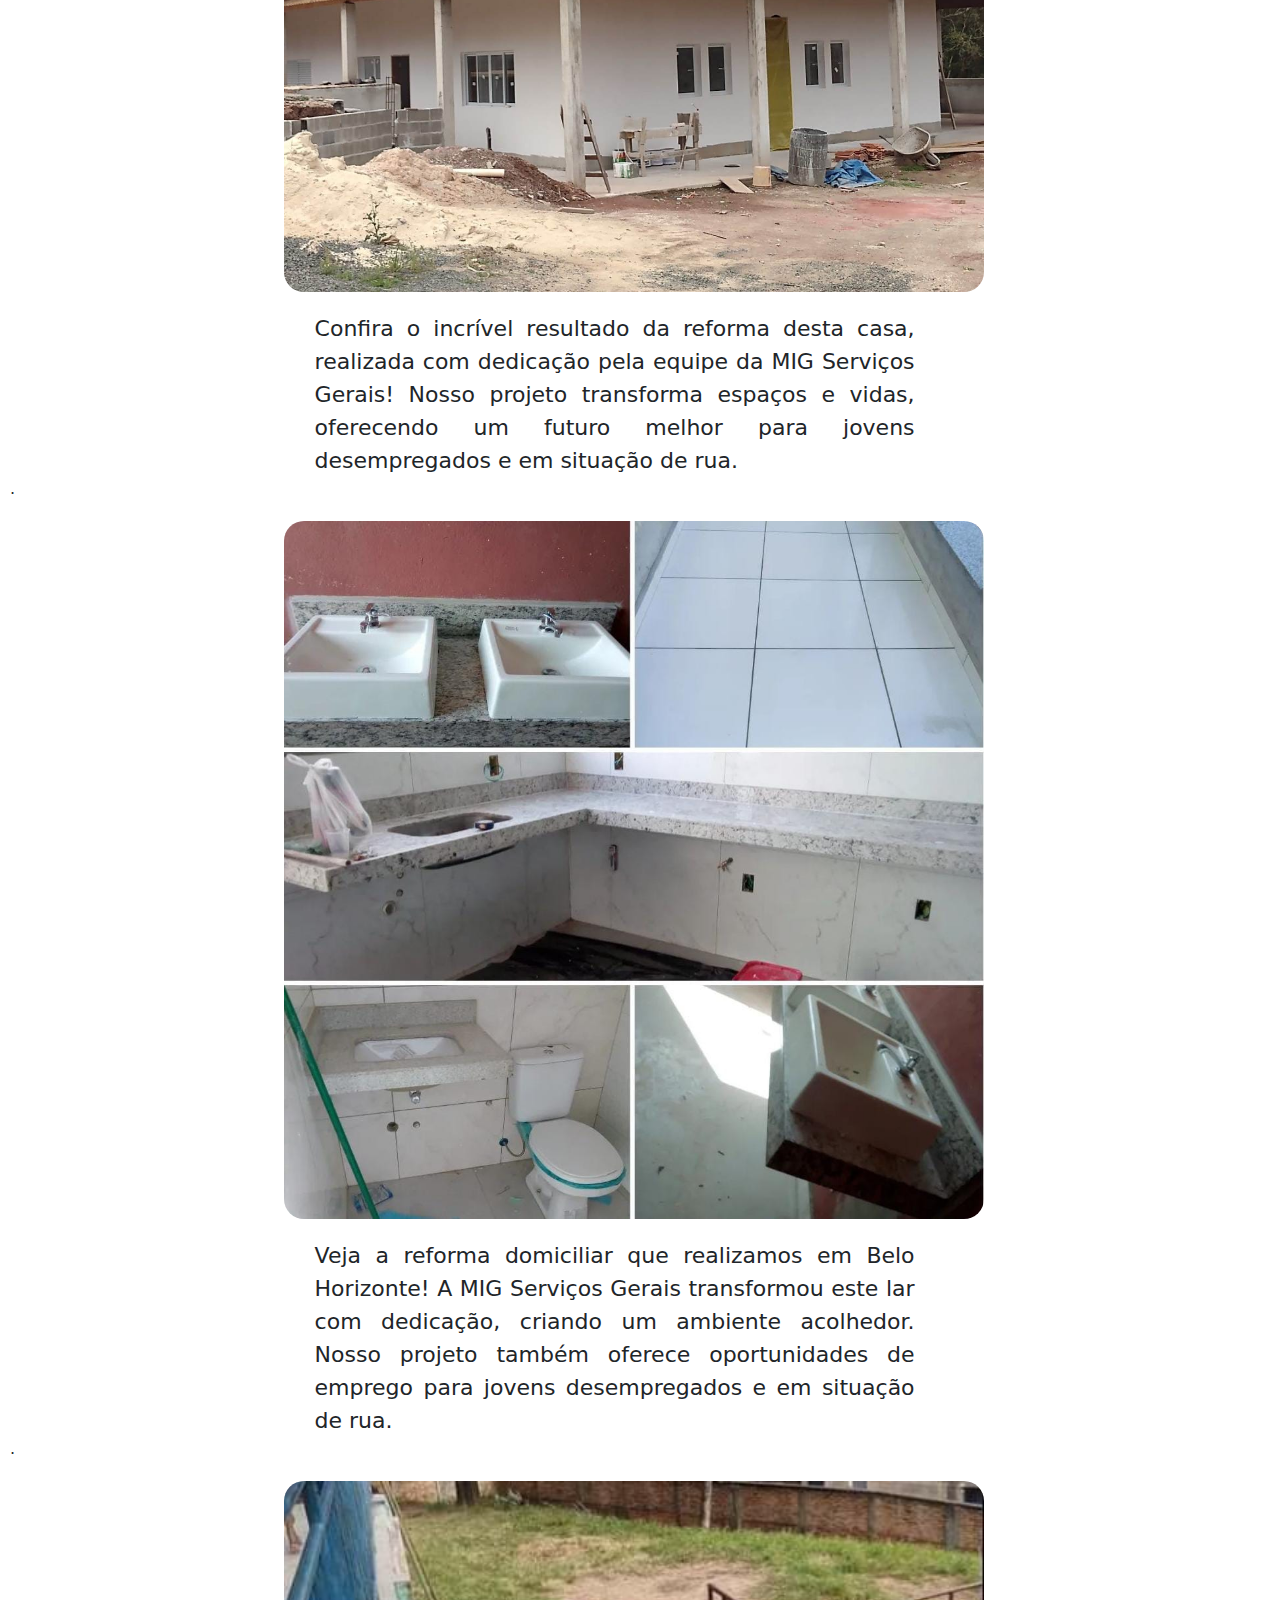
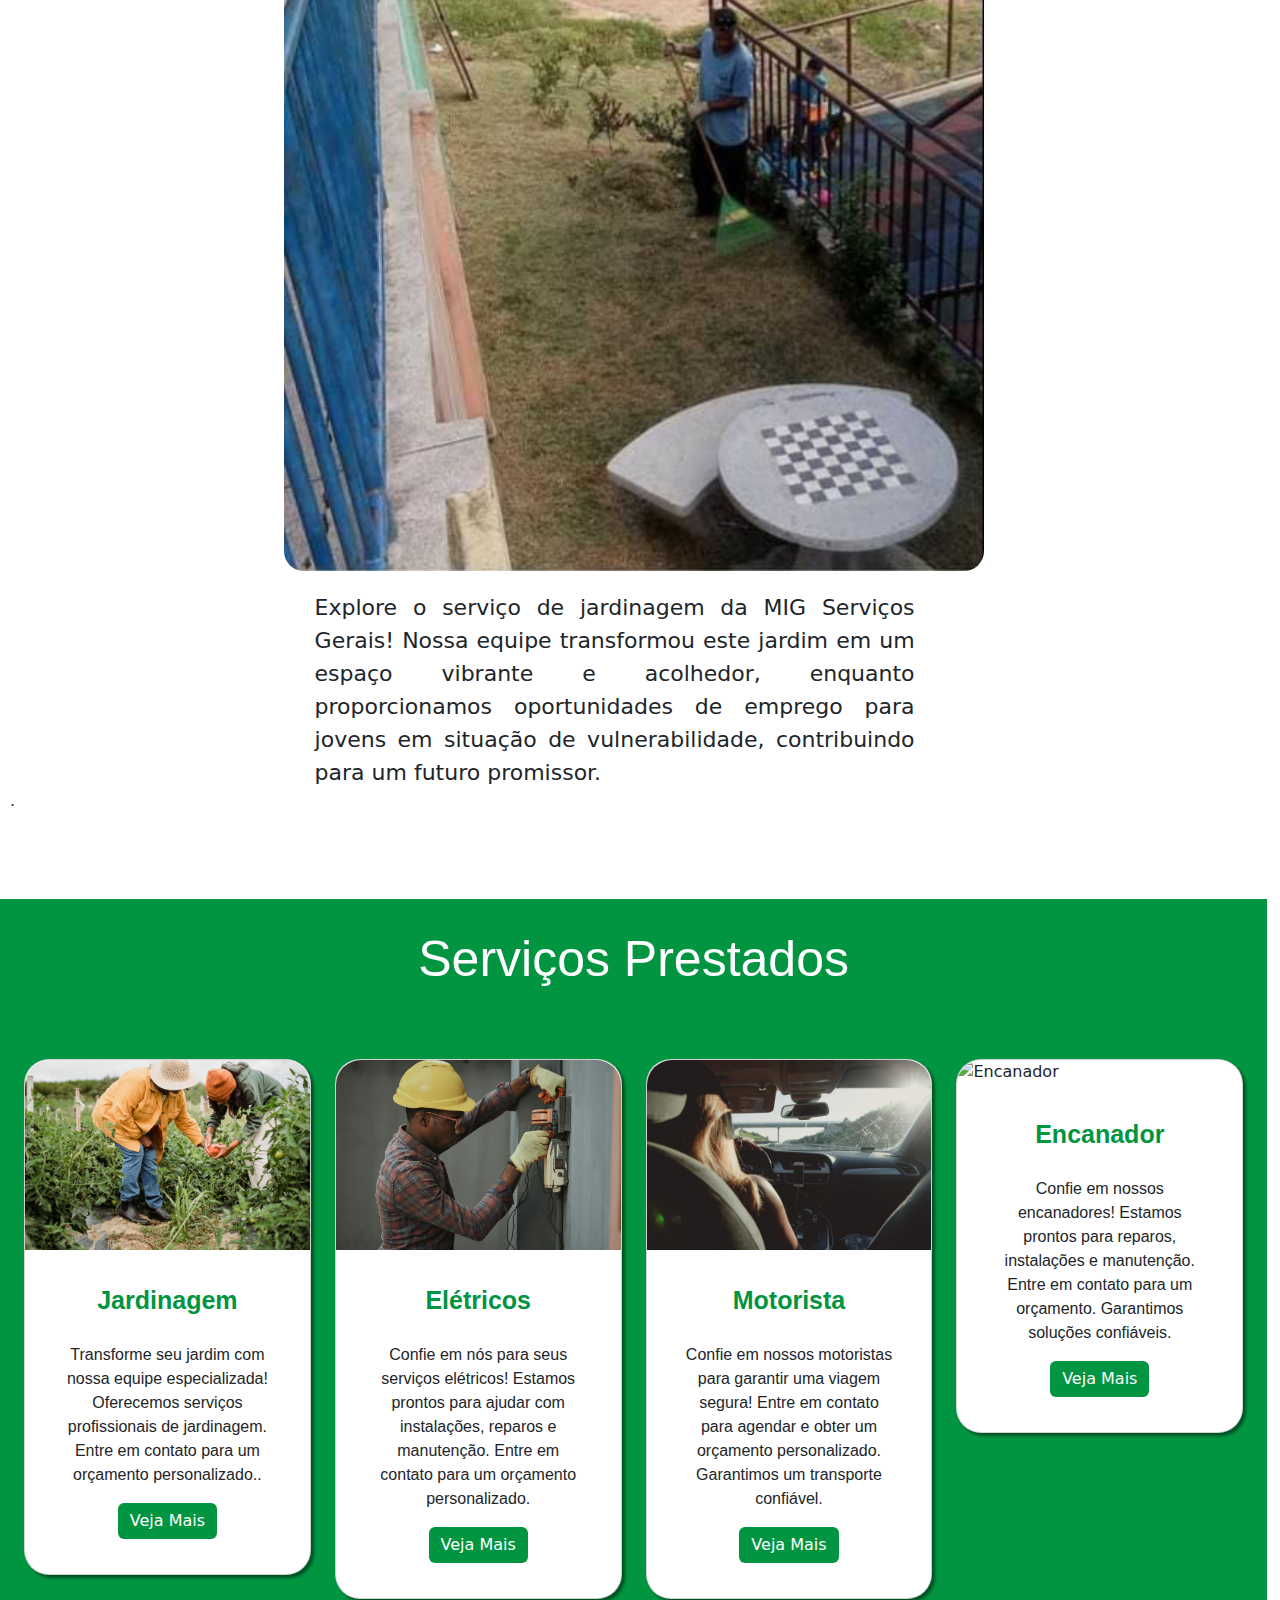
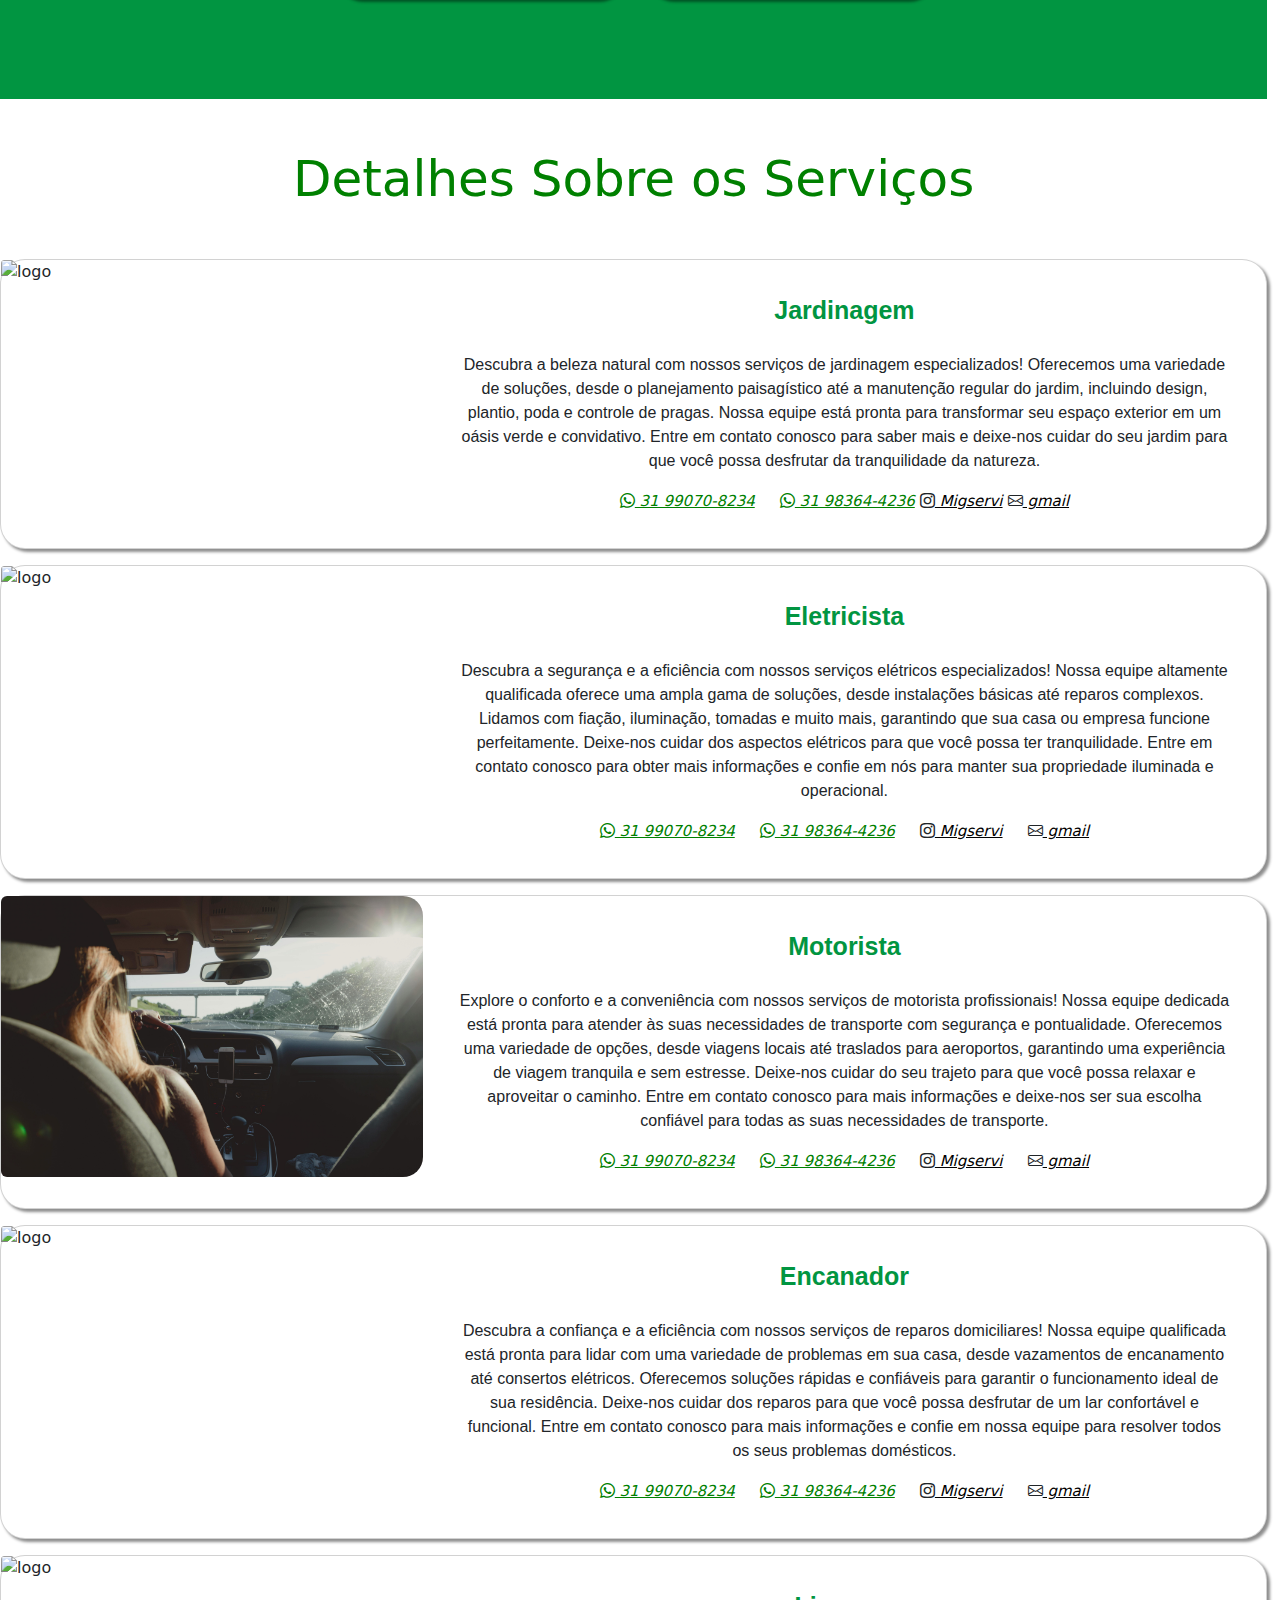
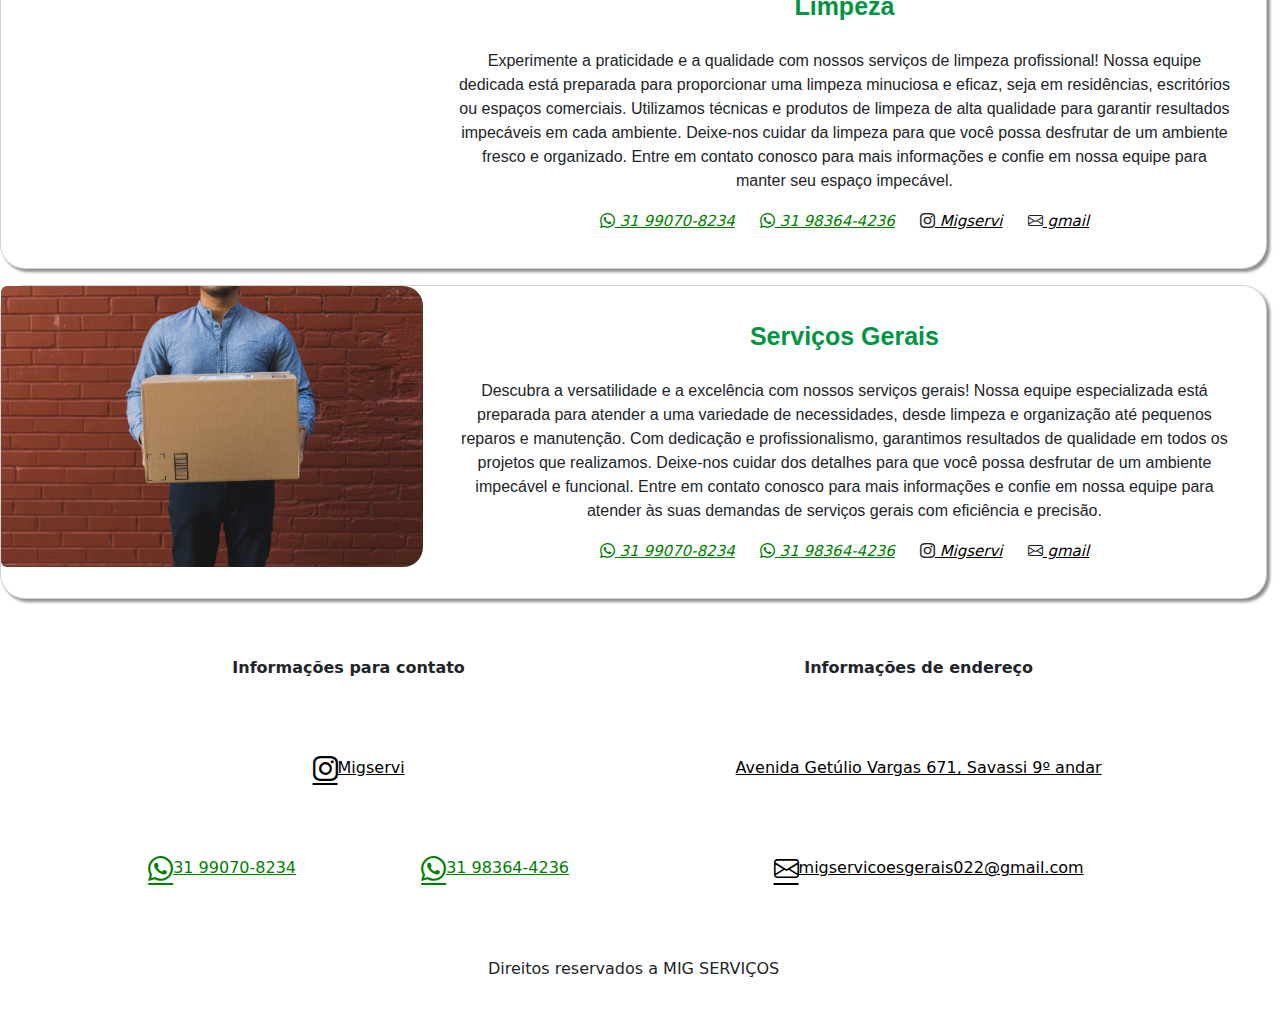
==== commit 65e0ebfa: "okay" ====
--- a/index.html
+++ b/index.html
@@ -105,7 +105,7 @@
                     <div style="position: relative;top: 100px;" class="row">
     
                         <div class="col-4"> <img src="imagens/logo.png" alt=""></div>
-                        <div id="txts1" class="col-8 align-self-center">Lorem ipsum dolor sit amet consectetur adipisicing elit. Cupiditate minima architecto fuga unde quia rem consequuntur exercitationem asperiores. Repudiandae quo praesentium tenetur debitis necessitatibus, excepturi sapiente harum ipsam libero ducimus. Lorem ipsum dolor sit amet consectetur, adipisicing elit. Ipsam culpa aliquid id perspiciatis dolorum! Non aspernatur quibusdam quisquam explicabo corrupti hic dolor expedita recusandae sequi distinctio, accusantium commodi mollitia doloremque! </div>
+                        <div id="txts1" class="col-8 align-self-center">A MIG Serviços Gerais oferece uma ampla gama de serviços gerais com excelência e qualidade, garantindo ambientes limpos e organizados. Além disso, mantemos um compromisso social por meio de um projeto que ajuda jovens desempregados e em situação de rua a encontrar oportunidades de emprego. Acreditamos no potencial transformador do trabalho e investimos na capacitação desses jovens, oferecendo-lhes um futuro melhor. Na MIG, cuidamos do seu espaço e contribuímos para uma sociedade mais justa e inclusiva. </div>
     
                     </div>
     
@@ -123,14 +123,14 @@
     
             <div class="row row-cols-1">
     
-                <div class="col img"><img src="imagens/images.png" alt=""></div>
-                <div class="col desc"><p>Lorem, ipsum dolor sit amet consectetur adipisicing elit. Voluptates officia culpa aperiam deleniti illo distinctio consequatur tempora, sunt quidem error commodi debitis fuga autem eius molestiae nemo tenetur saepe tempore</p>.</div>
+                <div class="col img"><img src="imagens/img1.jpg" alt=""></div>
+                <div class="col desc" style="text-align: justify;"><p>Confira o incrível resultado da reforma desta casa, realizada com dedicação pela equipe da MIG Serviços Gerais! Nosso projeto transforma espaços e vidas, oferecendo um futuro melhor para jovens desempregados e em situação de rua.</p>.</div>
                 
-                <div class="col img"><img src="imagens/images.png" alt=""></div>
-                <div class="col desc"><p>Lorem, ipsum dolor sit amet consectetur adipisicing elit. Voluptates officia culpa aperiam deleniti illo distinctio consequatur tempora, sunt quidem error commodi debitis fuga autem eius molestiae nemo tenetur saepe tempore</p>.</div>
+                <div class="col img"><img src="imagens/img2.jpg" alt=""></div>
+                <div class="col desc" style="text-align: justify;"><p>Veja a reforma domiciliar que realizamos em Belo Horizonte! A MIG Serviços Gerais transformou este lar com dedicação, criando um ambiente acolhedor. Nosso projeto também oferece oportunidades de emprego para jovens desempregados e em situação de rua.</p>.</div>
                 
-                <div class="col img"><img src="imagens/images.png" alt=""></div>
-                <div class="col desc"><p>Lorem, ipsum dolor sit amet consectetur adipisicing elit. Voluptates officia culpa aperiam deleniti illo distinctio consequatur tempora, sunt quidem error commodi debitis fuga autem eius molestiae nemo tenetur saepe tempore</p>.</div>
+                <div class="col img"><img src="imagens/img3.jpg" alt=""></div>
+                <div class="col desc" style="text-align: justify;"><p>Explore o serviço de jardinagem da MIG Serviços Gerais! Nossa equipe transformou este jardim em um espaço vibrante e acolhedor, enquanto proporcionamos oportunidades de emprego para jovens em situação de vulnerabilidade, contribuindo para um futuro promissor.</p>.</div>
     
     
             </div>
@@ -153,9 +153,8 @@
                         <div class="card rounded-card">
                             <img src="imagens/jardinagem.jpg" class="card-img-top" alt="Jardinagem">
                             <div class="card-body">
-                                <h5 class="card-title">Serviços de Jardinagem</h5>
-                                <p class="card-text">Faça já seu orçamento e veja mais sobre nosso projeto social para
-                                    jardinagem.</p>
+                                <h5 class="card-title">Jardinagem</h5>
+                                <p class="card-text" ">Transforme seu jardim com nossa equipe especializada! Oferecemos serviços profissionais de jardinagem. Entre em contato para um orçamento personalizado..</p>
                                 <a href="https://wa.me/5531990708234?text=Ol%C3%A1+vim+do+Site+da+Mig+Servi%C3%A7os+%21%2" target="_blank" class="btn btn-custom">Veja Mais</a>
                             </div>
                         </div>
@@ -165,9 +164,8 @@
                         <div class="card rounded-card">
                             <img src="imagens/eletricista.jpg" class="card-img-top" alt="Eletricista">
                             <div class="card-body">
-                                <h5 class="card-title">Serviços de Eletricista</h5>
-                                <p class="card-text">Faça já seu orçamento e veja mais sobre nosso projeto social para
-                                    serviços elétricos.</p>
+                                <h5 class="card-title">Elétricos</h5>
+                                <p class="card-text" ">Confie em nós para seus serviços elétricos! Estamos prontos para ajudar com instalações, reparos e manutenção. Entre em contato para um orçamento personalizado.</p>
                                 <a href="https://wa.me/5531990708234?text=Ol%C3%A1+vim+do+Site+da+Mig+Servi%C3%A7os+%21%2" target="_blank" class="btn btn-custom">Veja Mais</a>
                             </div>
                         </div>
@@ -177,9 +175,8 @@
                         <div class="card rounded-card">
                             <img src="imagens/motorista.jpg" class="card-img-top" alt="Motorista">
                             <div class="card-body">
-                                <h5 class="card-title">Serviços de Motorista</h5>
-                                <p class="card-text">Faça já seu orçamento e veja mais sobre nosso projeto social para
-                                    motoristas.</p>
+                                <h5 class="card-title">Motorista</h5>
+                                <p class="card-text" ">Confie em nossos motoristas para garantir uma viagem segura! Entre em contato para agendar e obter um orçamento personalizado. Garantimos um transporte confiável.</p>
                                 <a href="https://wa.me/5531990708234?text=Ol%C3%A1+vim+do+Site+da+Mig+Servi%C3%A7os+%21%2" target="_blank" class="btn btn-custom">Veja Mais</a>
                             </div>
                         </div>
@@ -189,9 +186,8 @@
                         <div class="card rounded-card">
                             <img src="imagens/encanador.jpg" class="card-img-top" alt="Encanador">
                             <div class="card-body">
-                                <h5 class="card-title">Serviços de Encanador</h5>
-                                <p class="card-text">Faça já seu orçamento e veja mais sobre serviço de
-                                    encanador ou serviços domiciliares.</p>
+                                <h5 class="card-title">Encanador</h5>
+                                <p class="card-text">Confie em nossos encanadores! Estamos prontos para reparos, instalações e manutenção. Entre em contato para um orçamento. Garantimos soluções confiáveis.</p>
                                 <a href="https://wa.me/5531990708234?text=Ol%C3%A1+vim+do+Site+da+Mig+Servi%C3%A7os+%21%2" target="_blank" class="btn btn-custom">Veja Mais</a>
                             </div>
                         </div>
@@ -224,9 +220,9 @@
                     <div class="col-md-8">
                         <div class="card-body">
                             <h5 class="card-title">Jardinagem</h5>
-                            <p class="card-text">This is a wider card with supporting text below as a natural lead-in to additional content. This content is a little bit longer. Lorem ipsum dolor, sit amet consectetur adipisicing elit. Nobis a accusamus, velit doloribus possimus quasi vel et animi! Omnis nisi, consectetur assumenda alias consequatur recusandae quibusdam. Deleniti mollitia magni molestias.</p>
-                        <i class="bi bi-whatsapp" style="color: green; font-size: 15px"><a href="https://wa.me/5531990708234?text=Ol%C3%A1+vim+do+Site+da+Mig+Servi%C3%A7os+%21%21" target="_blank" style="color: green"> 31 99070-8234</a></i>
-                             <i class="bi bi-whatsapp" style="color: green; font-size: 15px; margin-left:20px "><a href="https://wa.me/5531990708234?text=Ol%C3%A1+vim+do+Site+da+Mig+Servi%C3%A7os+%21%21" target="_blank" style="color: green"> 31 99070-8234</a></i>
+                            <p class="card-text">Descubra a beleza natural com nossos serviços de jardinagem especializados! Oferecemos uma variedade de soluções, desde o planejamento paisagístico até a manutenção regular do jardim, incluindo design, plantio, poda e controle de pragas. Nossa equipe está pronta para transformar seu espaço exterior em um oásis verde e convidativo. Entre em contato conosco para saber mais e deixe-nos cuidar do seu jardim para que você possa desfrutar da tranquilidade da natureza.</p>
+                        <i class="bi bi-whatsapp" style="color: green; font-size: 15px"><a href="https://wa.me/5531990708234?text=Ol%C3%A1+vim+do+Site+da+Mig+Servi%C3%A7os+%21%21" target="_blank" style="color: green"> 31 99070-8234</a></i>
+                        <i class="bi bi-whatsapp" style="color: green; font-size: 15px; margin-left:20px "><a href="https://api.whatsapp.com/send?phone=5531983644236&text=Ol%C3%A1%20vim%20do%20site%20da%20Mig%20Servi%C3%A7os%20e%20gosteria%20de%20realizar%20um%20or%C3%A7amento%20!!" target="_blank" style="color: green"> 31 98364-4236</a></i>
                             <i class="bi bi-instagram" style="font-size: 15px;"><a href="https://instagram.com/migservi" target="_blank" style="color:black;"> Migservi</a></i>
                             <i class="bi bi-envelope" style="font-size: 15px;"><a href="mailto:migservicosgerais022@gmail.com?subject=Contratar Serviço&body=Venho%20do%20Site%20da%20Mig%20Servi%C3%A7os%2C%20quero%20saber%20mais%20sobre%20seus%20servi%C3%A7os!!" target="_blank" style="color:black;"> gmail</a></i>
                         </div>
@@ -245,9 +241,9 @@
                     <div class="col-md-8">
                         <div class="card-body">
                             <h5 class="card-title">Eletricista</h5>
-                            <p class="card-text">This is a wider card with supporting text below as a natural lead-in to additional content. This content is a little bit longer. Lorem ipsum dolor sit, amet consectetur adipisicing elit. A officia obcaecati asperiores tempora, eos iusto modi commodi aliquid accusantium recusandae dolorem eveniet quos perspiciatis molestias suscipit ex pariatur possimus repudiandae.</p>
-                        <i class="bi bi-whatsapp" style="color: green; font-size: 15px"><a href="https://wa.me/5531990708234?text=Ol%C3%A1+vim+do+Site+da+Mig+Servi%C3%A7os+%21%21" target="_blank" style="color: green"> 31 99070-8234</a></i>
-                             <i class="bi bi-whatsapp" style="color: green; font-size: 15px; margin-left:20px "><a href="https://wa.me/5531990708234?text=Ol%C3%A1+vim+do+Site+da+Mig+Servi%C3%A7os+%21%21" target="_blank" style="color: green"> 31 99070-8234</a></i>
+                            <p class="card-text">Descubra a segurança e a eficiência com nossos serviços elétricos especializados! Nossa equipe altamente qualificada oferece uma ampla gama de soluções, desde instalações básicas até reparos complexos. Lidamos com fiação, iluminação, tomadas e muito mais, garantindo que sua casa ou empresa funcione perfeitamente. Deixe-nos cuidar dos aspectos elétricos para que você possa ter tranquilidade. Entre em contato conosco para obter mais informações e confie em nós para manter sua propriedade iluminada e operacional.</p>
+                        <i class="bi bi-whatsapp" style="color: green; font-size: 15px"><a href="https://wa.me/5531990708234?text=Ol%C3%A1+vim+do+Site+da+Mig+Servi%C3%A7os+%21%21" target="_blank" style="color: green"> 31 99070-8234</a></i>
+                        <i class="bi bi-whatsapp" style="color: green; font-size: 15px; margin-left:20px "><a href="https://api.whatsapp.com/send?phone=5531983644236&text=Ol%C3%A1%20vim%20do%20site%20da%20Mig%20Servi%C3%A7os%20e%20gosteria%20de%20realizar%20um%20or%C3%A7amento%20!!" target="_blank" style="color: green"> 31 98364-4236</a></i>
                             <i class="bi bi-instagram" style="font-size: 15px; margin-left:20px "><a href="https://instagram.com/migservi" target="_blank" style="color:black;"> Migservi</a></i>
                             <i class="bi bi-envelope" style="font-size: 15px; margin-left:20px "><a href="mailto:migservicosgerais022@gmail.com?subject=Contratar Serviço&body=Venho%20do%20Site%20da%20Mig%20Servi%C3%A7os%2C%20quero%20saber%20mais%20sobre%20seus%20servi%C3%A7os!!" target="_blank" style="color:black;"> gmail</a></i>
                         </div>
@@ -266,9 +262,9 @@
                     <div class="col-md-8">
                         <div class="card-body">
                             <h5 class="card-title">Motorista</h5>
-                            <p class="card-text">This is a wider card with supporting text below as a natural lead-in to additional content. This content is a little bit longer. Lorem ipsum dolor sit amet consectetur adipisicing elit. Labore eos minus quas reiciendis, expedita impedit harum cum, atque itaque, quia dolores dolore vel modi facere similique ratione velit? Voluptatem, ullam.</p>
-                        <i class="bi bi-whatsapp" style="color: green; font-size: 15px"><a href="https://wa.me/5531990708234?text=Ol%C3%A1+vim+do+Site+da+Mig+Servi%C3%A7os+%21%21" target="_blank" style="color: green"> 31 99070-8234</a></i>
-                             <i class="bi bi-whatsapp" style="color: green; font-size: 15px; margin-left:20px "><a href="https://wa.me/5531990708234?text=Ol%C3%A1+vim+do+Site+da+Mig+Servi%C3%A7os+%21%21" target="_blank" style="color: green"> 31 99070-8234</a></i>
+                            <p class="card-text">Explore o conforto e a conveniência com nossos serviços de motorista profissionais! Nossa equipe dedicada está pronta para atender às suas necessidades de transporte com segurança e pontualidade. Oferecemos uma variedade de opções, desde viagens locais até traslados para aeroportos, garantindo uma experiência de viagem tranquila e sem estresse. Deixe-nos cuidar do seu trajeto para que você possa relaxar e aproveitar o caminho. Entre em contato conosco para mais informações e deixe-nos ser sua escolha confiável para todas as suas necessidades de transporte.</p>
+                        <i class="bi bi-whatsapp" style="color: green; font-size: 15px"><a href="https://wa.me/5531990708234?text=Ol%C3%A1+vim+do+Site+da+Mig+Servi%C3%A7os+%21%21" target="_blank" style="color: green"> 31 99070-8234</a></i>
+                        <i class="bi bi-whatsapp" style="color: green; font-size: 15px; margin-left:20px "><a href="https://api.whatsapp.com/send?phone=5531983644236&text=Ol%C3%A1%20vim%20do%20site%20da%20Mig%20Servi%C3%A7os%20e%20gosteria%20de%20realizar%20um%20or%C3%A7amento%20!!" target="_blank" style="color: green"> 31 98364-4236</a></i>
                             <i class="bi bi-instagram" style="font-size: 15px; margin-left:20px "><a href="https://instagram.com/migservi" target="_blank" style="color:black;"> Migservi</a></i>
                             <i class="bi bi-envelope" style="font-size: 15px; margin-left:20px "><a href="mailto:migservicosgerais022@gmail.com?subject=Contratar Serviço&body=Venho%20do%20Site%20da%20Mig%20Servi%C3%A7os%2C%20quero%20saber%20mais%20sobre%20seus%20servi%C3%A7os!!" target="_blank" style="color:black;"> gmail</a></i>
                         </div>
@@ -287,9 +283,9 @@
                     <div class="col-md-8">
                         <div class="card-body">
                             <h5 class="card-title">Encanador</h5>
-                            <p class="card-text">This is a wider card with supporting text below as a natural lead-in to additional content. This content is a little bit longer. Lorem ipsum dolor sit amet consectetur adipisicing elit. Corporis consequuntur nobis ut maiores molestiae, pariatur doloribus dolorem at alias sequi earum quidem, laboriosam error. Magnam cupiditate voluptatum nisi obcaecati. Vitae!</p>
-                        <i class="bi bi-whatsapp" style="color: green; font-size: 15px"><a href="https://wa.me/5531990708234?text=Ol%C3%A1+vim+do+Site+da+Mig+Servi%C3%A7os+%21%21" target="_blank" style="color: green"> 31 99070-8234</a></i>
-                             <i class="bi bi-whatsapp" style="color: green; font-size: 15px; margin-left:20px "><a href="https://wa.me/5531990708234?text=Ol%C3%A1+vim+do+Site+da+Mig+Servi%C3%A7os+%21%21" target="_blank" style="color: green"> 31 99070-8234</a></i>
+                            <p class="card-text">Descubra a confiança e a eficiência com nossos serviços de reparos domiciliares! Nossa equipe qualificada está pronta para lidar com uma variedade de problemas em sua casa, desde vazamentos de encanamento até consertos elétricos. Oferecemos soluções rápidas e confiáveis para garantir o funcionamento ideal de sua residência. Deixe-nos cuidar dos reparos para que você possa desfrutar de um lar confortável e funcional. Entre em contato conosco para mais informações e confie em nossa equipe para resolver todos os seus problemas domésticos.</p>
+                        <i class="bi bi-whatsapp" style="color: green; font-size: 15px"><a href="https://wa.me/5531990708234?text=Ol%C3%A1+vim+do+Site+da+Mig+Servi%C3%A7os+%21%21" target="_blank" style="color: green"> 31 99070-8234</a></i>
+                        <i class="bi bi-whatsapp" style="color: green; font-size: 15px; margin-left:20px "><a href="https://api.whatsapp.com/send?phone=5531983644236&text=Ol%C3%A1%20vim%20do%20site%20da%20Mig%20Servi%C3%A7os%20e%20gosteria%20de%20realizar%20um%20or%C3%A7amento%20!!" target="_blank" style="color: green"> 31 98364-4236</a></i>
                             <i class="bi bi-instagram" style="font-size: 15px; margin-left:20px "><a href="https://instagram.com/migservi" target="_blank" style="color:black;"> Migservi</a></i>
                             <i class="bi bi-envelope" style="font-size: 15px; margin-left:20px "><a href="mailto:migservicosgerais022@gmail.com?subject=Contratar Serviço&body=Venho%20do%20Site%20da%20Mig%20Servi%C3%A7os%2C%20quero%20saber%20mais%20sobre%20seus%20servi%C3%A7os!!" target="_blank" style="color:black;"> gmail</a></i>
                         </div>
@@ -299,9 +295,45 @@
             <!-- fim card horizontal 4 -->
     
     
-    
-    
-    
+            <!-- inicio card horizontal 5 -->
+            <div id="distanciacardshorizontal" class="card mb-3 mx-auto" >
+                <div class="row g-0">
+                    <div class="col-md-4">
+                        <img id="imgcard" src="imagens/limpeza.jpg" class="img-fluid rounded-start" alt="logo">
+                    </div>
+                    <div class="col-md-8">
+                        <div class="card-body">
+                            <h5 class="card-title">Limpeza</h5>
+                            <p class="card-text">Experimente a praticidade e a qualidade com nossos serviços de limpeza profissional! Nossa equipe dedicada está preparada para proporcionar uma limpeza minuciosa e eficaz, seja em residências, escritórios ou espaços comerciais. Utilizamos técnicas e produtos de limpeza de alta qualidade para garantir resultados impecáveis ​​em cada ambiente. Deixe-nos cuidar da limpeza para que você possa desfrutar de um ambiente fresco e organizado. Entre em contato conosco para mais informações e confie em nossa equipe para manter seu espaço impecável.</p>
+                        <i class="bi bi-whatsapp" style="color: green; font-size: 15px"><a href="https://wa.me/5531990708234?text=Ol%C3%A1+vim+do+Site+da+Mig+Servi%C3%A7os+%21%21" target="_blank" style="color: green"> 31 99070-8234</a></i>
+                        <i class="bi bi-whatsapp" style="color: green; font-size: 15px; margin-left:20px "><a href="https://api.whatsapp.com/send?phone=5531983644236&text=Ol%C3%A1%20vim%20do%20site%20da%20Mig%20Servi%C3%A7os%20e%20gosteria%20de%20realizar%20um%20or%C3%A7amento%20!!" target="_blank" style="color: green"> 31 98364-4236</a></i>
+                            <i class="bi bi-instagram" style="font-size: 15px; margin-left:20px "><a href="https://instagram.com/migservi" target="_blank" style="color:black;"> Migservi</a></i>
+                            <i class="bi bi-envelope" style="font-size: 15px; margin-left:20px "><a href="mailto:migservicosgerais022@gmail.com?subject=Contratar Serviço&body=Venho%20do%20Site%20da%20Mig%20Servi%C3%A7os%2C%20quero%20saber%20mais%20sobre%20seus%20servi%C3%A7os!!" target="_blank" style="color:black;"> gmail</a></i>
+                        </div>
+                    </div>
+                </div>
+            </div>
+            <!-- fim card horizontal 5 -->
+
+            <!-- inicio card horizontal 6 -->
+            <div id="distanciacardshorizontal" class="card mb-3 mx-auto" >
+                <div class="row g-0">
+                    <div class="col-md-4">
+                        <img id="imgcard" src="imagens/servicosgerais.jpg" class="img-fluid rounded-start" alt="logo">
+                    </div>
+                    <div class="col-md-8">
+                        <div class="card-body">
+                            <h5 class="card-title">Serviços Gerais</h5>
+                            <p class="card-text">Descubra a versatilidade e a excelência com nossos serviços gerais! Nossa equipe especializada está preparada para atender a uma variedade de necessidades, desde limpeza e organização até pequenos reparos e manutenção. Com dedicação e profissionalismo, garantimos resultados de qualidade em todos os projetos que realizamos. Deixe-nos cuidar dos detalhes para que você possa desfrutar de um ambiente impecável e funcional. Entre em contato conosco para mais informações e confie em nossa equipe para atender às suas demandas de serviços gerais com eficiência e precisão.</p>
+                        <i class="bi bi-whatsapp" style="color: green; font-size: 15px"><a href="https://wa.me/5531990708234?text=Ol%C3%A1+vim+do+Site+da+Mig+Servi%C3%A7os+%21%21" target="_blank" style="color: green"> 31 99070-8234</a></i>
+                             <i class="bi bi-whatsapp" style="color: green; font-size: 15px; margin-left:20px "><a href="https://api.whatsapp.com/send?phone=5531983644236&text=Ol%C3%A1%20vim%20do%20site%20da%20Mig%20Servi%C3%A7os%20e%20gosteria%20de%20realizar%20um%20or%C3%A7amento%20!!" target="_blank" style="color: green"> 31 98364-4236</a></i>
+                            <i class="bi bi-instagram" style="font-size: 15px; margin-left:20px "><a href="https://instagram.com/migservi" target="_blank" style="color:black;"> Migservi</a></i>
+                            <i class="bi bi-envelope" style="font-size: 15px; margin-left:20px "><a href="mailto:migservicosgerais022@gmail.com?subject=Contratar Serviço&body=Venho%20do%20Site%20da%20Mig%20Servi%C3%A7os%2C%20quero%20saber%20mais%20sobre%20seus%20servi%C3%A7os!!" target="_blank" style="color:black;"> gmail</a></i>
+                        </div>
+                    </div>
+                </div>
+            </div>
+            <!-- fim card horizontal 6 -->
        
        <!-- fim dos cards horizontais  -->
     
@@ -320,17 +352,19 @@
 
         <div class="col"><strong>Informações de endereço</strong></div>
     
-        <div class="col"><i class="bi bi-instagram"> Instagram</i></div>
-
-        <div class="col"> Avenida Getúlio Vargas 671, Savassi 9º andar</i></div>
-    
-        <div class="col"><i class="bi bi-whatsapp"> whatsapp</i></div>
+        <div class="col"> <a href="https://instagram.com/migservi" target="_blank" style="color:black;"><i class="bi bi-instagram" style=" margin-left:20px "></i> <span id="opc">Migservi</span></a></i></div>
+
+        <div class="col"> <a href= " https://waze.com/ul?ll=-19.9351631,-43.9297735&navigate=yes"style="color:black;">Avenida Getúlio Vargas 671, Savassi 9º andar</a></i></div>
+    
+        <div class="col"> <a href="https://wa.me/5531990708234?text=Ol%C3%A1+vim+do+Site+da+Mig+Servi%C3%A7os+%21%21" target="_blank" style="color: green"> <i class="bi bi-whatsapp" style="color: green;margin-left:20px "></i> <span id="opc">31 99070-8234</span></a>
+
+        </i><a href="https://api.whatsapp.com/send?phone=5531983644236&text=Ol%C3%A1%20vim%20do%20site%20da%20Mig%20Servi%C3%A7os%20e%20gosteria%20de%20realizar%20um%20or%C3%A7amento%20!!" target="_blank" style="color: green"> <i class="bi bi-whatsapp" style="color: green;margin-left:20px "></i> <span id="opc">31 98364-4236</span></a></i></div>
 
       
         
-        <div class="col "><i class="bi bi-envelope">  migservicoesgerais022@gmail.com </i></div>
-        
-        <div class="col "><i class="bi bi-copyright"> Direitos reservados a MIG SERVIÇOS</i></div>
+        <div class="col "><a href="mailto:migservicosgerais022@gmail.com?subject=Contratar Serviço&body=Venho%20do%20Site%20da%20Mig%20Servi%C3%A7os%2C%20quero%20saber%20mais%20sobre%20seus%20servi%C3%A7os!!" target="_blank" style="color:black;"> <i class="bi bi-envelope" style="margin-left:20px "></i> <span id="opc">migservicoesgerais022@gmail.com</span></a></i></div>
+        
+        <div class="col "> Direitos reservados a MIG SERVIÇOS</div>
 
 
         
--- a/estilos/style.css
+++ b/estilos/style.css
@@ -15,7 +15,7 @@
 
 
 html{
-    width: 100vw;
+    width: 96vw;
     height: 100vh;
     background-color: rgb(255, 255, 255);
     position:relative;
@@ -156,12 +156,13 @@
 #s2 img{
     display: flex;
     margin: auto;
-    width: 400px;
+    width: 350px;
+   
 }
 
 #s2 .row .desc{  
   padding: 0px 10px;
-  width: 100%;
+  width: 97%;
   margin:auto;
   margin:20px 0px ;
 }
@@ -171,8 +172,7 @@
     width: 100%;
     height: 600px;
     background-color:#ffffff ;
-    
-    margin-bottom: 1000px;
+    margin-bottom: 1100px;
     display: block;
     
     
@@ -280,15 +280,26 @@
 /*FOOTER*//*FOOTER*//*FOOTER*//*FOOTER*//*FOOTER*//*FOOTER*//*FOOTER*/
 
 footer{
-    width: 100%;
+    width: 10%;
     height: 400px;
     margin: auto;
-
+    
+    
+
+}
+footer i{
+    font-size: 25px;
+}
+
+footer #opc{
+    display: none;
+    
 }
 
 footer .col{
     display: flex;
     justify-content: center;
+   
     
    
     
--- a/estilos/media-queries.css
+++ b/estilos/media-queries.css
@@ -4,6 +4,14 @@
     main{
         position:relative;
         top: 130px;
+    }
+
+    html{
+        width: 99vw;
+        height: 100vh;
+        background-color: rgb(255, 255, 255);
+        position:relative;
+        top:-150px
     }
    
 
@@ -82,19 +90,22 @@
     }
 
    #s2 .img img{
-        width: 35%;
+        width: 700px;
         border-radius: 20px;
     }
 
     #s2 .desc p{
-        width: 50%;
+        width: 800px;
         font-size: 22px;
         margin: auto;
         padding: 0px 100px;
     }
+    #s2{
+        margin-bottom: 300px;
+    }
 
     #s3{
-        margin-top: 1500px;
+        margin-top: 2300px;
     }
 
     /* CARDS */
@@ -111,4 +122,51 @@
 
    
     /* CARDS */
+
+    /* footer */
+
+    footer{
+        width: 100%;
+        height: 400px;
+        margin: auto;
+        margin-top: 150px;
+    
+    }
+
+    footer #opc{
+        display: flex;
+    }
+    footer a{
+        margin: 0px 20px;
+    }
+    
+    footer .col{
+        display: flex;
+        justify-content: center;  
+    }
+
+    footer .col a{
+        display: flex;
+        justify-content: center;  
+        width: 500px;
+    }
+
+    footer .bi{
+        text-decoration: none;
+       display: flex;
+      margin-right: 10px;
+      
+    }
+
+
+    footer .row{
+        display:flex;
+        height: 100%;
+        
+        
+    
+    }
+    .col i{
+        margin: 0;
+    }
 }